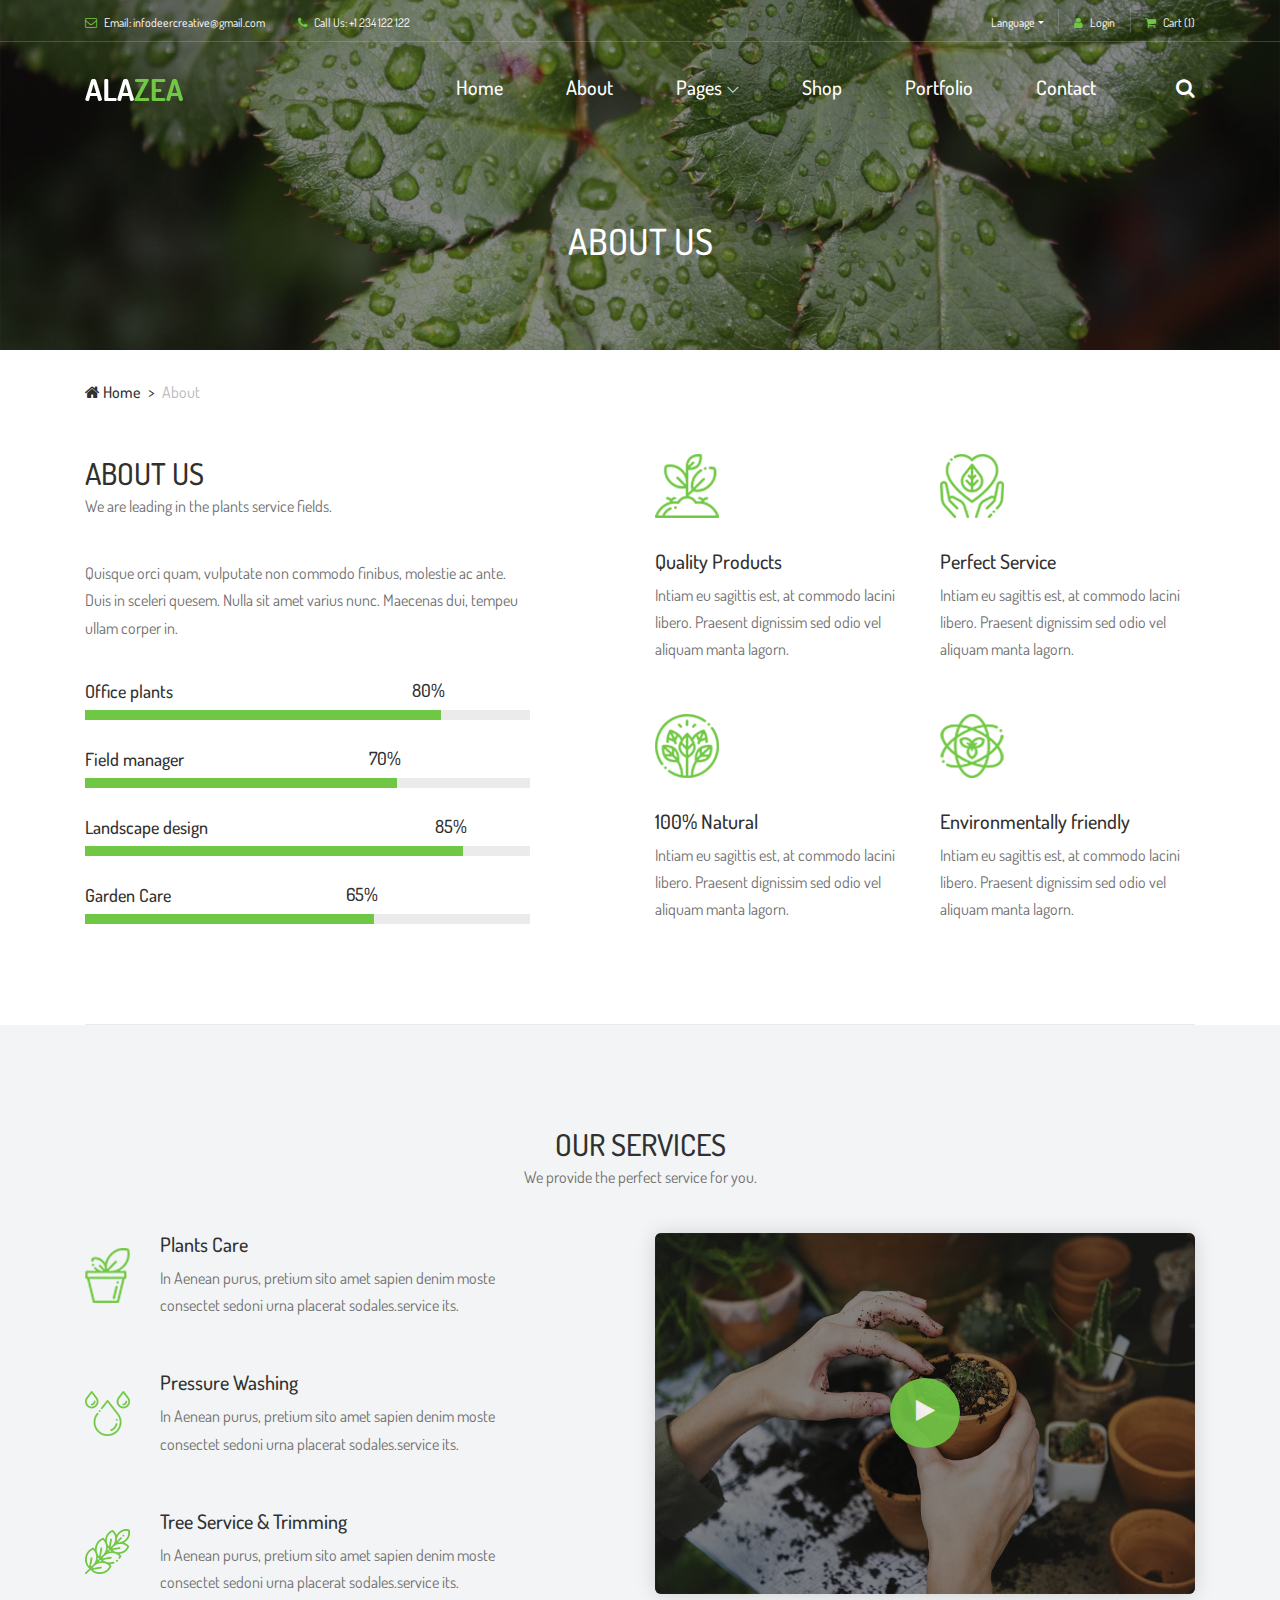
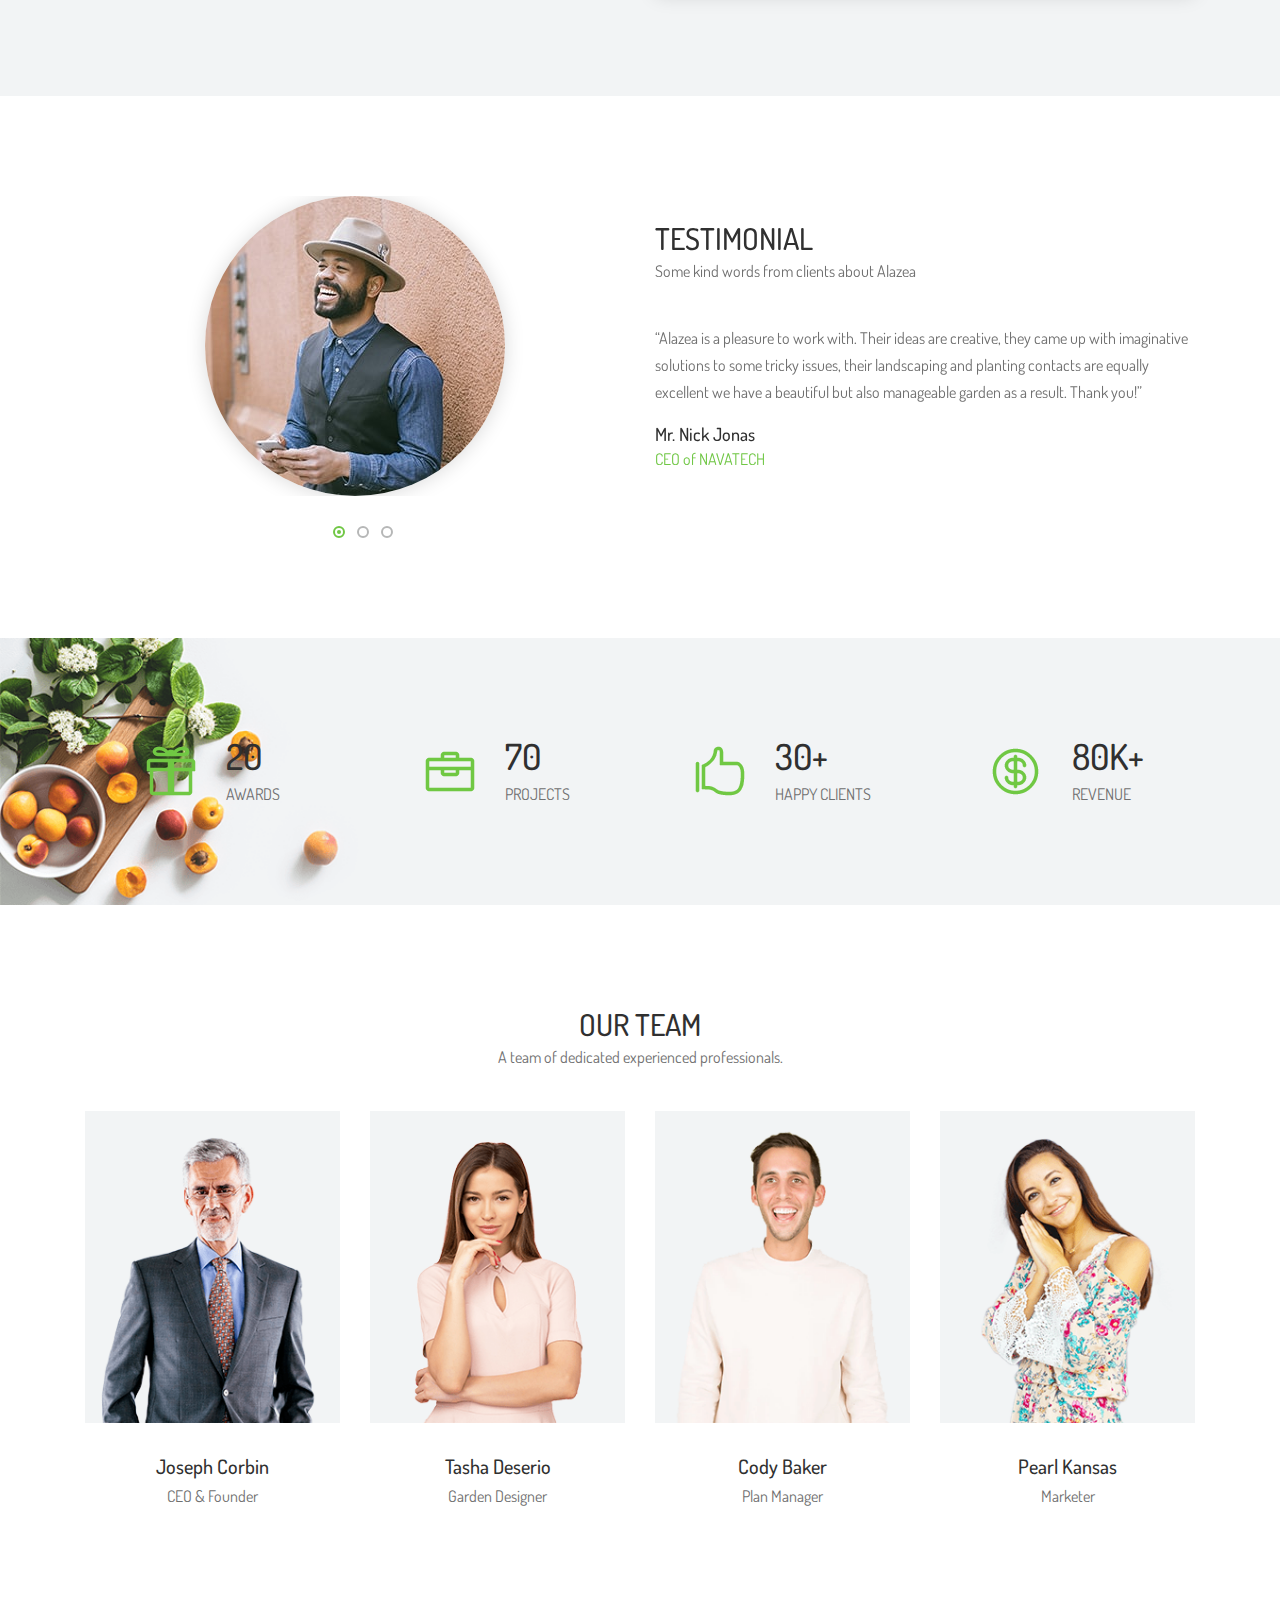
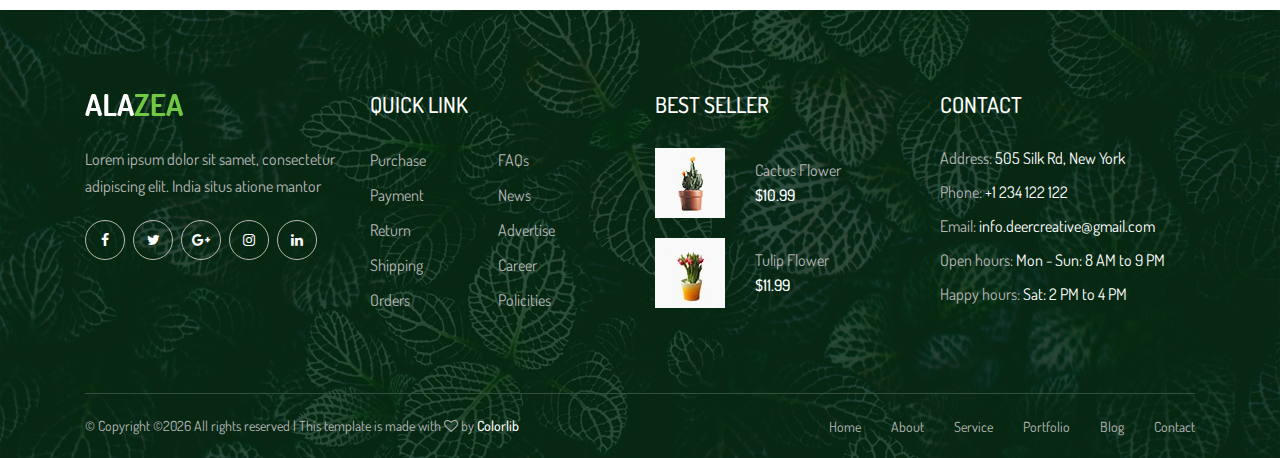
==== about.html @ 3f6cfa8e "first commit" ====
<!DOCTYPE html>
<html lang="en">

<head>
    <meta charset="UTF-8">
    <meta name="description" content="">
    <meta http-equiv="X-UA-Compatible" content="IE=edge">
    <meta name="viewport" content="width=device-width, initial-scale=1, shrink-to-fit=no">
    <!-- The above 4 meta tags *must* come first in the head; any other head content must come *after* these tags -->

    <!-- Title -->
    <title>Alazea - Gardening &amp; Landscaping HTML Template</title>

    <!-- Favicon -->
    <link rel="icon" href="img/core-img/favicon.ico">

    <!-- Core Stylesheet -->
    <link rel="stylesheet" href="style.css">

</head>

<body>
    <!-- Preloader -->
    <div class="preloader d-flex align-items-center justify-content-center">
        <div class="preloader-circle"></div>
        <div class="preloader-img">
            <img src="img/core-img/leaf.png" alt="">
        </div>
    </div>

    <!-- ##### Header Area Start ##### -->
    <header class="header-area">

        <!-- ***** Top Header Area ***** -->
        <div class="top-header-area">
            <div class="container">
                <div class="row">
                    <div class="col-12">
                        <div class="top-header-content d-flex align-items-center justify-content-between">
                            <!-- Top Header Content -->
                            <div class="top-header-meta">
                                <a href="#" data-toggle="tooltip" data-placement="bottom" title="infodeercreative@gmail.com"><i class="fa fa-envelope-o" aria-hidden="true"></i> <span>Email: infodeercreative@gmail.com</span></a>
                                <a href="#" data-toggle="tooltip" data-placement="bottom" title="+1 234 122 122"><i class="fa fa-phone" aria-hidden="true"></i> <span>Call Us: +1 234 122 122</span></a>
                            </div>

                            <!-- Top Header Content -->
                            <div class="top-header-meta d-flex">
                                <!-- Language Dropdown -->
                                <div class="language-dropdown">
                                    <div class="dropdown">
                                        <button class="btn btn-secondary dropdown-toggle mr-30" type="button" id="dropdownMenuButton" data-toggle="dropdown" aria-haspopup="true" aria-expanded="false">Language</button>
                                        <div class="dropdown-menu" aria-labelledby="dropdownMenuButton">
                                            <a class="dropdown-item" href="#">USA</a>
                                            <a class="dropdown-item" href="#">UK</a>
                                            <a class="dropdown-item" href="#">Bangla</a>
                                            <a class="dropdown-item" href="#">Hindi</a>
                                            <a class="dropdown-item" href="#">Spanish</a>
                                            <a class="dropdown-item" href="#">Latin</a>
                                        </div>
                                    </div>
                                </div>
                                <!-- Login -->
                                <div class="login">
                                    <a href="#"><i class="fa fa-user" aria-hidden="true"></i> <span>Login</span></a>
                                </div>
                                <!-- Cart -->
                                <div class="cart">
                                    <a href="#"><i class="fa fa-shopping-cart" aria-hidden="true"></i> <span>Cart <span class="cart-quantity">(1)</span></span></a>
                                </div>
                            </div>
                        </div>
                    </div>
                </div>
            </div>
        </div>

        <!-- ***** Navbar Area ***** -->
        <div class="alazea-main-menu">
            <div class="classy-nav-container breakpoint-off">
                <div class="container">
                    <!-- Menu -->
                    <nav class="classy-navbar justify-content-between" id="alazeaNav">

                        <!-- Nav Brand -->
                        <a href="index.html" class="nav-brand"><img src="img/core-img/logo.png" alt=""></a>

                        <!-- Navbar Toggler -->
                        <div class="classy-navbar-toggler">
                            <span class="navbarToggler"><span></span><span></span><span></span></span>
                        </div>

                        <!-- Menu -->
                        <div class="classy-menu">

                            <!-- Close Button -->
                            <div class="classycloseIcon">
                                <div class="cross-wrap"><span class="top"></span><span class="bottom"></span></div>
                            </div>

                            <!-- Navbar Start -->
                            <div class="classynav">
                                <ul>
                                    <li><a href="index.html">Home</a></li>
                                    <li><a href="about.html">About</a></li>
                                    <li><a href="#">Pages</a>
                                        <ul class="dropdown">
                                            <li><a href="index.html">Home</a></li>
                                            <li><a href="about.html">About</a></li>
                                            <li><a href="shop.html">Shop</a>
                                                <ul class="dropdown">
                                                    <li><a href="shop.html">Shop</a></li>
                                                    <li><a href="shop-details.html">Shop Details</a></li>
                                                    <li><a href="cart.html">Shopping Cart</a></li>
                                                    <li><a href="checkout.html">Checkout</a></li>
                                                </ul>
                                            </li>
                                            <li><a href="portfolio.html">Portfolio</a>
                                                <ul class="dropdown">
                                                    <li><a href="portfolio.html">Portfolio</a></li>
                                                    <li><a href="single-portfolio.html">Portfolio Details</a></li>
                                                </ul>
                                            </li>
                                            <li><a href="blog.html">Blog</a>
                                                <ul class="dropdown">
                                                    <li><a href="blog.html">Blog</a></li>
                                                    <li><a href="single-post.html">Blog Details</a></li>
                                                </ul>
                                            </li>
                                            <li><a href="contact.html">Contact</a></li>
                                        </ul>
                                    </li>
                                    <li><a href="shop.html">Shop</a></li>
                                    <li><a href="portfolio.html">Portfolio</a></li>
                                    <li><a href="contact.html">Contact</a></li>
                                </ul>

                                <!-- Search Icon -->
                                <div id="searchIcon">
                                    <i class="fa fa-search" aria-hidden="true"></i>
                                </div>

                            </div>
                            <!-- Navbar End -->
                        </div>
                    </nav>

                    <!-- Search Form -->
                    <div class="search-form">
                        <form action="#" method="get">
                            <input type="search" name="search" id="search" placeholder="Type keywords &amp; press enter...">
                            <button type="submit" class="d-none"></button>
                        </form>
                        <!-- Close Icon -->
                        <div class="closeIcon"><i class="fa fa-times" aria-hidden="true"></i></div>
                    </div>
                </div>
            </div>
        </div>
    </header>
    <!-- ##### Header Area End ##### -->

    <!-- ##### Breadcrumb Area Start ##### -->
    <div class="breadcrumb-area">
        <!-- Top Breadcrumb Area -->
        <div class="top-breadcrumb-area bg-img bg-overlay d-flex align-items-center justify-content-center" style="background-image: url(img/bg-img/24.jpg);">
            <h2>ABOUT US</h2>
        </div>

        <div class="container">
            <div class="row">
                <div class="col-12">
                    <nav aria-label="breadcrumb">
                        <ol class="breadcrumb">
                            <li class="breadcrumb-item"><a href="#"><i class="fa fa-home"></i> Home</a></li>
                            <li class="breadcrumb-item active" aria-current="page">About</li>
                        </ol>
                    </nav>
                </div>
            </div>
        </div>
    </div>
    <!-- ##### Breadcrumb Area End ##### -->

    <!-- ##### About Area Start ##### -->
    <section class="about-us-area">
        <div class="container">
            <div class="row justify-content-between">
                <div class="col-12 col-lg-5">
                    <!-- Section Heading -->
                    <div class="section-heading">
                        <h2>ABOUT US</h2>
                        <p>We are leading in the plants service fields.</p>
                    </div>
                    <p>Quisque orci quam, vulputate non commodo finibus, molestie ac ante. Duis in sceleri quesem. Nulla sit amet varius nunc. Maecenas dui, tempeu ullam corper in.</p>

                    <!-- Progress Bar Content Area -->
                    <div class="alazea-progress-bar mb-50">
                        <!-- Single Progress Bar -->
                        <div class="single_progress_bar">
                            <p>Office plants</p>
                            <div id="bar1" class="barfiller">
                                <div class="tipWrap">
                                    <span class="tip"></span>
                                </div>
                                <span class="fill" data-percentage="80"></span>
                            </div>
                        </div>

                        <!-- Single Progress Bar -->
                        <div class="single_progress_bar">
                            <p>Field manager</p>
                            <div id="bar2" class="barfiller">
                                <div class="tipWrap">
                                    <span class="tip"></span>
                                </div>
                                <span class="fill" data-percentage="70"></span>
                            </div>
                        </div>

                        <!-- Single Progress Bar -->
                        <div class="single_progress_bar">
                            <p>Landscape design</p>
                            <div id="bar3" class="barfiller">
                                <div class="tipWrap">
                                    <span class="tip"></span>
                                </div>
                                <span class="fill" data-percentage="85"></span>
                            </div>
                        </div>

                        <!-- Single Progress Bar -->
                        <div class="single_progress_bar">
                            <p>Garden Care</p>
                            <div id="bar4" class="barfiller">
                                <div class="tipWrap">
                                    <span class="tip"></span>
                                </div>
                                <span class="fill" data-percentage="65"></span>
                            </div>
                        </div>
                    </div>
                </div>

                <div class="col-12 col-lg-6">
                    <div class="alazea-benefits-area">
                        <div class="row">
                            <!-- Single Benefits Area -->
                            <div class="col-12 col-sm-6">
                                <div class="single-benefits-area">
                                    <img src="img/core-img/b1.png" alt="">
                                    <h5>Quality Products</h5>
                                    <p>Intiam eu sagittis est, at commodo lacini libero. Praesent dignissim sed odio vel aliquam manta lagorn.</p>
                                </div>
                            </div>

                            <!-- Single Benefits Area -->
                            <div class="col-12 col-sm-6">
                                <div class="single-benefits-area">
                                    <img src="img/core-img/b2.png" alt="">
                                    <h5>Perfect Service</h5>
                                    <p>Intiam eu sagittis est, at commodo lacini libero. Praesent dignissim sed odio vel aliquam manta lagorn.</p>
                                </div>
                            </div>

                            <!-- Single Benefits Area -->
                            <div class="col-12 col-sm-6">
                                <div class="single-benefits-area">
                                    <img src="img/core-img/b3.png" alt="">
                                    <h5>100% Natural</h5>
                                    <p>Intiam eu sagittis est, at commodo lacini libero. Praesent dignissim sed odio vel aliquam manta lagorn.</p>
                                </div>
                            </div>

                            <!-- Single Benefits Area -->
                            <div class="col-12 col-sm-6">
                                <div class="single-benefits-area">
                                    <img src="img/core-img/b4.png" alt="">
                                    <h5>Environmentally friendly</h5>
                                    <p>Intiam eu sagittis est, at commodo lacini libero. Praesent dignissim sed odio vel aliquam manta lagorn.</p>
                                </div>
                            </div>
                        </div>
                    </div>
                </div>
            </div>
        </div>

        <div class="container">
            <div class="row">
                <div class="col-12">
                    <div class="border-line"></div>
                </div>
            </div>
        </div>
    </section>
    <!-- ##### About Area End ##### -->

    <!-- ##### Service Area Start ##### -->
    <section class="our-services-area bg-gray section-padding-100-0">
        <div class="container">
            <div class="row">
                <div class="col-12">
                    <!-- Section Heading -->
                    <div class="section-heading text-center">
                        <h2>OUR SERVICES</h2>
                        <p>We provide the perfect service for you.</p>
                    </div>
                </div>
            </div>

            <div class="row align-items-center justify-content-between">
                <div class="col-12 col-lg-5">
                    <div class="alazea-service-area mb-100">

                        <!-- Single Service Area -->
                        <div class="single-service-area d-flex align-items-center">
                            <!-- Icon -->
                            <div class="service-icon mr-30">
                                <img src="img/core-img/s1.png" alt="">
                            </div>
                            <!-- Content -->
                            <div class="service-content">
                                <h5>Plants Care</h5>
                                <p>In Aenean purus, pretium sito amet sapien denim moste consectet sedoni urna placerat sodales.service its.</p>
                            </div>
                        </div>

                        <!-- Single Service Area -->
                        <div class="single-service-area d-flex align-items-center">
                            <!-- Icon -->
                            <div class="service-icon mr-30">
                                <img src="img/core-img/s2.png" alt="">
                            </div>
                            <!-- Content -->
                            <div class="service-content">
                                <h5>Pressure Washing</h5>
                                <p>In Aenean purus, pretium sito amet sapien denim moste consectet sedoni urna placerat sodales.service its.</p>
                            </div>
                        </div>

                        <!-- Single Service Area -->
                        <div class="single-service-area d-flex align-items-center">
                            <!-- Icon -->
                            <div class="service-icon mr-30">
                                <img src="img/core-img/s3.png" alt="">
                            </div>
                            <!-- Content -->
                            <div class="service-content">
                                <h5>Tree Service &amp; Trimming</h5>
                                <p>In Aenean purus, pretium sito amet sapien denim moste consectet sedoni urna placerat sodales.service its.</p>
                            </div>
                        </div>

                    </div>
                </div>

                <div class="col-12 col-lg-6">
                    <div class="alazea-video-area bg-overlay mb-100">
                        <img src="img/bg-img/23.jpg" alt="">
                        <a href="http://www.youtube.com/watch?v=7HKoqNJtMTQ" class="video-icon">
                            <i class="fa fa-play" aria-hidden="true"></i>
                        </a>
                    </div>
                </div>
            </div>
        </div>
    </section>
    <!-- ##### Service Area End ##### -->

    <!-- ##### Testimonial Area Start ##### -->
    <section class="testimonial-area section-padding-100">
        <div class="container">
            <div class="row">
                <div class="col-12">
                    <div class="testimonials-slides owl-carousel">

                        <!-- Single Testimonial Slide -->
                        <div class="single-testimonial-slide">
                            <div class="row align-items-center">
                                <div class="col-12 col-md-6">
                                    <div class="testimonial-thumb">
                                        <img src="img/bg-img/13.jpg" alt="">
                                    </div>
                                </div>
                                <div class="col-12 col-md-6">
                                    <div class="testimonial-content">
                                        <!-- Section Heading -->
                                        <div class="section-heading">
                                            <h2>TESTIMONIAL</h2>
                                            <p>Some kind words from clients about Alazea</p>
                                        </div>
                                        <p>“Alazea is a pleasure to work with. Their ideas are creative, they came up with imaginative solutions to some tricky issues, their landscaping and planting contacts are equally excellent we have a beautiful but also manageable garden as a result. Thank you!”</p>
                                        <div class="testimonial-author-info">
                                            <h6>Mr. Nick Jonas</h6>
                                            <p>CEO of NAVATECH</p>
                                        </div>
                                    </div>
                                </div>
                            </div>
                        </div>

                        <!-- Single Testimonial Slide -->
                        <div class="single-testimonial-slide">
                            <div class="row align-items-center">
                                <div class="col-12 col-md-6">
                                    <div class="testimonial-thumb">
                                        <img src="img/bg-img/14.jpg" alt="">
                                    </div>
                                </div>
                                <div class="col-12 col-md-6">
                                    <div class="testimonial-content">
                                        <!-- Section Heading -->
                                        <div class="section-heading">
                                            <h2>TESTIMONIAL</h2>
                                            <p>Some kind words from clients about Alazea</p>
                                        </div>
                                        <p>“Alazea is a pleasure to work with. Their ideas are creative, they came up with imaginative solutions to some tricky issues, their landscaping and planting contacts are equally excellent we have a beautiful but also manageable garden as a result. Thank you!”</p>
                                        <div class="testimonial-author-info">
                                            <h6>Mr. Nazrul Islam</h6>
                                            <p>CEO of NAVATECH</p>
                                        </div>
                                    </div>
                                </div>
                            </div>
                        </div>

                        <!-- Single Testimonial Slide -->
                        <div class="single-testimonial-slide">
                            <div class="row align-items-center">
                                <div class="col-12 col-md-6">
                                    <div class="testimonial-thumb">
                                        <img src="img/bg-img/15.jpg" alt="">
                                    </div>
                                </div>
                                <div class="col-12 col-md-6">
                                    <div class="testimonial-content">
                                        <!-- Section Heading -->
                                        <div class="section-heading">
                                            <h2>TESTIMONIAL</h2>
                                            <p>Some kind words from clients about Alazea</p>
                                        </div>
                                        <p>“Alazea is a pleasure to work with. Their ideas are creative, they came up with imaginative solutions to some tricky issues, their landscaping and planting contacts are equally excellent we have a beautiful but also manageable garden as a result. Thank you!”</p>
                                        <div class="testimonial-author-info">
                                            <h6>Mr. Jonas Nick</h6>
                                            <p>CEO of NAVATECH</p>
                                        </div>
                                    </div>
                                </div>
                            </div>
                        </div>

                    </div>
                </div>
            </div>
        </div>
    </section>
    <!-- ##### Testimonial Area End ##### -->

    <!-- ##### Cool Facts Area Start ##### -->
    <section class="cool-facts-area bg-img section-padding-100-0" style="background-image: url(img/bg-img/cool-facts.png);">
        <div class="container">
            <div class="row">

                <!-- Single Cool Facts Area -->
                <div class="col-12 col-sm-6 col-md-3">
                    <div class="single-cool-fact d-flex align-items-center justify-content-center mb-100">
                        <div class="cf-icon">
                            <img src="img/core-img/cf1.png" alt="">
                        </div>
                        <div class="cf-content">
                            <h2><span class="counter">20</span></h2>
                            <h6>AWARDS</h6>
                        </div>
                    </div>
                </div>

                <!-- Single Cool Facts Area -->
                <div class="col-12 col-sm-6 col-md-3">
                    <div class="single-cool-fact d-flex align-items-center justify-content-center mb-100">
                        <div class="cf-icon">
                            <img src="img/core-img/cf2.png" alt="">
                        </div>
                        <div class="cf-content">
                            <h2><span class="counter">70</span></h2>
                            <h6>PROJECTS</h6>
                        </div>
                    </div>
                </div>

                <!-- Single Cool Facts Area -->
                <div class="col-12 col-sm-6 col-md-3">
                    <div class="single-cool-fact d-flex align-items-center justify-content-center mb-100">
                        <div class="cf-icon">
                            <img src="img/core-img/cf3.png" alt="">
                        </div>
                        <div class="cf-content">
                            <h2><span class="counter">30</span>+</h2>
                            <h6>HAPPY CLIENTS</h6>
                        </div>
                    </div>
                </div>

                <!-- Single Cool Facts Area -->
                <div class="col-12 col-sm-6 col-md-3">
                    <div class="single-cool-fact d-flex align-items-center justify-content-center mb-100">
                        <div class="cf-icon">
                            <img src="img/core-img/cf4.png" alt="">
                        </div>
                        <div class="cf-content">
                            <h2><span class="counter">80</span>K+</h2>
                            <h6>REVENUE</h6>
                        </div>
                    </div>
                </div>

            </div>
        </div>

        <!-- Side Image -->
        <div class="side-img wow fadeInUp" data-wow-delay="500ms">
            <img src="img/core-img/pot.png" alt="">
        </div>
    </section>
    <!-- ##### Cool Facts Area End ##### -->

    <!-- ##### Team Area Start ##### -->
    <section class="team-area section-padding-100-0">
        <div class="container">
            <div class="row">
                <div class="col-12">
                    <!-- Section Heading -->
                    <div class="section-heading text-center">
                        <h2>OUR TEAM</h2>
                        <p>A team of dedicated experienced professionals.</p>
                    </div>
                </div>
            </div>

            <div class="row">

                <!-- Single Team Member Area -->
                <div class="col-12 col-sm-6 col-lg-3">
                    <div class="single-team-member text-center mb-100">
                        <!-- Team Member Thumb -->
                        <div class="team-member-thumb">
                            <img src="img/bg-img/team1.png" alt="">
                            <!-- Social Info -->
                            <div class="team-member-social-info">
                                <a href="#"><i class="fa fa-facebook" aria-hidden="true"></i></a>
                                <a href="#"><i class="fa fa-twitter" aria-hidden="true"></i></a>
                                <a href="#"><i class="fa fa-google-plus" aria-hidden="true"></i></a>
                                <a href="#"><i class="fa fa-linkedin" aria-hidden="true"></i></a>
                            </div>
                        </div>
                        <!-- Team Member Info -->
                        <div class="team-member-info mt-30">
                            <h5>Joseph Corbin</h5>
                            <p>CEO &amp; Founder</p>
                        </div>
                    </div>
                </div>

                <!-- Single Team Member Area -->
                <div class="col-12 col-sm-6 col-lg-3">
                    <div class="single-team-member text-center mb-100">
                        <!-- Team Member Thumb -->
                        <div class="team-member-thumb">
                            <img src="img/bg-img/team2.png" alt="">
                            <!-- Social Info -->
                            <div class="team-member-social-info">
                                <a href="#"><i class="fa fa-facebook" aria-hidden="true"></i></a>
                                <a href="#"><i class="fa fa-twitter" aria-hidden="true"></i></a>
                                <a href="#"><i class="fa fa-google-plus" aria-hidden="true"></i></a>
                                <a href="#"><i class="fa fa-linkedin" aria-hidden="true"></i></a>
                            </div>
                        </div>
                        <!-- Team Member Info -->
                        <div class="team-member-info mt-30">
                            <h5>Tasha Deserio</h5>
                            <p>Garden Designer</p>
                        </div>
                    </div>
                </div>

                <!-- Single Team Member Area -->
                <div class="col-12 col-sm-6 col-lg-3">
                    <div class="single-team-member text-center mb-100">
                        <!-- Team Member Thumb -->
                        <div class="team-member-thumb">
                            <img src="img/bg-img/team3.png" alt="">
                            <!-- Social Info -->
                            <div class="team-member-social-info">
                                <a href="#"><i class="fa fa-facebook" aria-hidden="true"></i></a>
                                <a href="#"><i class="fa fa-twitter" aria-hidden="true"></i></a>
                                <a href="#"><i class="fa fa-google-plus" aria-hidden="true"></i></a>
                                <a href="#"><i class="fa fa-linkedin" aria-hidden="true"></i></a>
                            </div>
                        </div>
                        <!-- Team Member Info -->
                        <div class="team-member-info mt-30">
                            <h5>Cody Baker</h5>
                            <p>Plan Manager</p>
                        </div>
                    </div>
                </div>

                <!-- Single Team Member Area -->
                <div class="col-12 col-sm-6 col-lg-3">
                    <div class="single-team-member text-center mb-100">
                        <!-- Team Member Thumb -->
                        <div class="team-member-thumb">
                            <img src="img/bg-img/team4.png" alt="">
                            <!-- Social Info -->
                            <div class="team-member-social-info">
                                <a href="#"><i class="fa fa-facebook" aria-hidden="true"></i></a>
                                <a href="#"><i class="fa fa-twitter" aria-hidden="true"></i></a>
                                <a href="#"><i class="fa fa-google-plus" aria-hidden="true"></i></a>
                                <a href="#"><i class="fa fa-linkedin" aria-hidden="true"></i></a>
                            </div>
                        </div>
                        <!-- Team Member Info -->
                        <div class="team-member-info mt-30">
                            <h5>Pearl Kansas</h5>
                            <p>Marketer</p>
                        </div>
                    </div>
                </div>

            </div>
        </div>
    </section>
    <!-- ##### Team Area End ##### -->

    <!-- ##### Footer Area Start ##### -->
    <footer class="footer-area bg-img" style="background-image: url(img/bg-img/3.jpg);">
        <!-- Main Footer Area -->
        <div class="main-footer-area">
            <div class="container">
                <div class="row">

                    <!-- Single Footer Widget -->
                    <div class="col-12 col-sm-6 col-lg-3">
                        <div class="single-footer-widget">
                            <div class="footer-logo mb-30">
                                <a href="#"><img src="img/core-img/logo.png" alt=""></a>
                            </div>
                            <p>Lorem ipsum dolor sit samet, consectetur adipiscing elit. India situs atione mantor</p>
                            <div class="social-info">
                                <a href="#"><i class="fa fa-facebook" aria-hidden="true"></i></a>
                                <a href="#"><i class="fa fa-twitter" aria-hidden="true"></i></a>
                                <a href="#"><i class="fa fa-google-plus" aria-hidden="true"></i></a>
                                <a href="#"><i class="fa fa-instagram" aria-hidden="true"></i></a>
                                <a href="#"><i class="fa fa-linkedin" aria-hidden="true"></i></a>
                            </div>
                        </div>
                    </div>

                    <!-- Single Footer Widget -->
                    <div class="col-12 col-sm-6 col-lg-3">
                        <div class="single-footer-widget">
                            <div class="widget-title">
                                <h5>QUICK LINK</h5>
                            </div>
                            <nav class="widget-nav">
                                <ul>
                                    <li><a href="#">Purchase</a></li>
                                    <li><a href="#">FAQs</a></li>
                                    <li><a href="#">Payment</a></li>
                                    <li><a href="#">News</a></li>
                                    <li><a href="#">Return</a></li>
                                    <li><a href="#">Advertise</a></li>
                                    <li><a href="#">Shipping</a></li>
                                    <li><a href="#">Career</a></li>
                                    <li><a href="#">Orders</a></li>
                                    <li><a href="#">Policities</a></li>
                                </ul>
                            </nav>
                        </div>
                    </div>

                    <!-- Single Footer Widget -->
                    <div class="col-12 col-sm-6 col-lg-3">
                        <div class="single-footer-widget">
                            <div class="widget-title">
                                <h5>BEST SELLER</h5>
                            </div>

                            <!-- Single Best Seller Products -->
                            <div class="single-best-seller-product d-flex align-items-center">
                                <div class="product-thumbnail">
                                    <a href="shop-details.html"><img src="img/bg-img/4.jpg" alt=""></a>
                                </div>
                                <div class="product-info">
                                    <a href="shop-details.html">Cactus Flower</a>
                                    <p>$10.99</p>
                                </div>
                            </div>

                            <!-- Single Best Seller Products -->
                            <div class="single-best-seller-product d-flex align-items-center">
                                <div class="product-thumbnail">
                                    <a href="shop-details.html"><img src="img/bg-img/5.jpg" alt=""></a>
                                </div>
                                <div class="product-info">
                                    <a href="shop-details.html">Tulip Flower</a>
                                    <p>$11.99</p>
                                </div>
                            </div>
                        </div>
                    </div>

                    <!-- Single Footer Widget -->
                    <div class="col-12 col-sm-6 col-lg-3">
                        <div class="single-footer-widget">
                            <div class="widget-title">
                                <h5>CONTACT</h5>
                            </div>

                            <div class="contact-information">
                                <p><span>Address:</span> 505 Silk Rd, New York</p>
                                <p><span>Phone:</span> +1 234 122 122</p>
                                <p><span>Email:</span> info.deercreative@gmail.com</p>
                                <p><span>Open hours:</span> Mon - Sun: 8 AM to 9 PM</p>
                                <p><span>Happy hours:</span> Sat: 2 PM to 4 PM</p>
                            </div>
                        </div>
                    </div>
                </div>
            </div>
        </div>

        <!-- Footer Bottom Area -->
        <div class="footer-bottom-area">
            <div class="container">
                <div class="row">
                    <div class="col-12">
                        <div class="border-line"></div>
                    </div>
                    <!-- Copywrite Text -->
                    <div class="col-12 col-md-6">
                        <div class="copywrite-text">
                            <p>&copy; <!-- Link back to Colorlib can't be removed. Template is licensed under CC BY 3.0. -->
Copyright &copy;<script>document.write(new Date().getFullYear());</script> All rights reserved | This template is made with <i class="fa fa-heart-o" aria-hidden="true"></i> by <a href="https://colorlib.com" target="_blank">Colorlib</a>
<!-- Link back to Colorlib can't be removed. Template is licensed under CC BY 3.0. -->
</p>
                        </div>
                    </div>
                    <!-- Footer Nav -->
                    <div class="col-12 col-md-6">
                        <div class="footer-nav">
                            <nav>
                                <ul>
                                    <li><a href="#">Home</a></li>
                                    <li><a href="#">About</a></li>
                                    <li><a href="#">Service</a></li>
                                    <li><a href="#">Portfolio</a></li>
                                    <li><a href="#">Blog</a></li>
                                    <li><a href="#">Contact</a></li>
                                </ul>
                            </nav>
                        </div>
                    </div>
                </div>
            </div>
        </div>
    </footer>
    <!-- ##### Footer Area End ##### -->

    <!-- ##### All Javascript Files ##### -->
    <!-- jQuery-2.2.4 js -->
    <script src="js/jquery/jquery-2.2.4.min.js"></script>
    <!-- Popper js -->
    <script src="js/bootstrap/popper.min.js"></script>
    <!-- Bootstrap js -->
    <script src="js/bootstrap/bootstrap.min.js"></script>
    <!-- All Plugins js -->
    <script src="js/plugins/plugins.js"></script>
    <!-- Active js -->
    <script src="js/active.js"></script>
</body>

</html>
---- style.css ----
/* [Master Stylesheet] */
/*
Template Name: Alazea - Gardening &amp; Landscaping HTML Template
Template Author: Colorlib
Template Author URI: http://colorlib.com
Text Domain: Alazea, Gardening & Landscaping
Version: - v1.0
*/
/* :: 1.0 Import Fonts */
@import url("https://fonts.googleapis.com/css?family=Dosis:200,300,400,500,600,700,800");
/* :: 2.0 Import All CSS */
@import url(css/bootstrap.min.css);
@import url(css/classy-nav.css);
@import url(css/owl.carousel.min.css);
@import url(css/animate.css);
@import url(css/magnific-popup.css);
@import url(css/font-awesome.min.css);
@import url(css/elegant-icon.css);
/* :: 3.0 Base CSS */
* {
  margin: 0;
  padding: 0; }

body {
  font-family: "Dosis", sans-serif;
  font-size: 16px;
  color: #707070; }

h1,
h2,
h3,
h4,
h5,
h6 {
  color: #303030;
  line-height: 1.3;
  font-weight: 500; }

p {
  color: #707070;
  font-size: 16px;
  line-height: 1.7;
  font-weight: 400; }

a,
a:hover,
a:focus {
  -webkit-transition-duration: 500ms;
  transition-duration: 500ms;
  text-decoration: none;
  outline: 0 solid transparent;
  color: #303030;
  font-weight: 500;
  font-size: 14px; }

ul,
ol {
  margin: 0; }
  ul li,
  ol li {
    list-style: none; }

img {
  height: auto;
  max-width: 100%; }

/* :: 3.1.0 Spacing */
.mt-15 {
  margin-top: 15px !important; }

.mt-30 {
  margin-top: 30px !important; }

.mt-50 {
  margin-top: 50px !important; }

.mt-70 {
  margin-top: 70px !important; }

.mt-100 {
  margin-top: 100px !important; }

.mb-15 {
  margin-bottom: 15px !important; }

.mb-30 {
  margin-bottom: 30px !important; }

.mb-50 {
  margin-bottom: 50px !important; }

.mb-70 {
  margin-bottom: 70px !important; }

.mb-100 {
  margin-bottom: 100px !important; }

.ml-15 {
  margin-left: 15px !important; }

.ml-30 {
  margin-left: 30px !important; }

.ml-50 {
  margin-left: 50px !important; }

.mr-15 {
  margin-right: 15px !important; }

.mr-30 {
  margin-right: 30px !important; }

.mr-50 {
  margin-right: 50px !important; }

/* :: 3.2.0 Height */
.height-400 {
  height: 400px; }

.height-500 {
  height: 500px; }

.height-600 {
  height: 600px; }

.height-700 {
  height: 700px; }

.height-800 {
  height: 800px; }

/* :: 3.3.0 Section Padding */
.section-padding-100 {
  padding-top: 100px;
  padding-bottom: 100px; }

.section-padding-100-0 {
  padding-top: 100px;
  padding-bottom: 0; }

.section-padding-0-100 {
  padding-top: 0;
  padding-bottom: 100px; }

.section-padding-100-70 {
  padding-top: 100px;
  padding-bottom: 70px; }

/* :: 3.4.0 Section Heading */
.section-heading {
  position: relative;
  z-index: 1;
  margin-bottom: 40px; }
  .section-heading h2 {
    font-size: 30px;
    text-transform: uppercase;
    margin-bottom: 0; }
    @media only screen and (max-width: 767px) {
      .section-heading h2 {
        font-size: 24px; } }
  .section-heading p {
    font-size: 16px;
    color: #707070;
    margin-bottom: 0; }

/* :: 3.5.0 Preloader */
.preloader {
  background-color: #f2f4f5;
  width: 100%;
  height: 100%;
  position: fixed;
  top: 0;
  left: 0;
  right: 0;
  bottom: 0;
  z-index: 999999;
  overflow: hidden; }
  .preloader .preloader-circle {
    width: 80px;
    height: 80px;
    position: relative;
    border-style: solid;
    border-width: 2px;
    border-top-color: #70c745;
    border-bottom-color: transparent;
    border-left-color: transparent;
    border-right-color: transparent;
    z-index: 10;
    border-radius: 50%;
    box-shadow: 0 1px 5px 0 rgba(0, 0, 0, 0.15);
    background-color: #ffffff;
    -webkit-animation: zoom 2000ms infinite ease;
    animation: zoom 2000ms infinite ease; }
  .preloader .preloader-img {
    position: absolute;
    top: 50%;
    left: 50%;
    -webkit-transform: translate(-50%, -50%);
    transform: translate(-50%, -50%);
    z-index: 200; }
    .preloader .preloader-img img {
      max-width: 45px; }

@-webkit-keyframes zoom {
  0% {
    -webkit-transform: rotate(0deg);
    transform: rotate(0deg); }
  100% {
    -webkit-transform: rotate(360deg);
    transform: rotate(360deg); } }
@keyframes zoom {
  0% {
    -webkit-transform: rotate(0deg);
    transform: rotate(0deg); }
  100% {
    -webkit-transform: rotate(360deg);
    transform: rotate(360deg); } }
/* :: 3.6.0 Miscellaneous */
.bg-img {
  background-position: center center;
  background-size: cover;
  background-repeat: no-repeat; }

.bg-white {
  background-color: #ffffff !important; }

.bg-dark {
  background-color: #000000 !important; }

.bg-transparent {
  background-color: transparent !important; }

.font-bold {
  font-weight: 700; }

.font-light {
  font-weight: 300; }

.bg-overlay {
  position: relative;
  z-index: 2;
  background-position: center center;
  background-size: cover; }
  .bg-overlay::after {
    background-color: rgba(17, 17, 17, 0.5);
    position: absolute;
    z-index: -1;
    top: 0;
    left: 0;
    width: 100%;
    height: 100%;
    content: ""; }

.bg-fixed {
  background-attachment: fixed !important; }

.bg-gray {
  background-color: #f2f4f5; }

/* :: 3.7.0 ScrollUp */
#scrollUp {
  background-color: #70c745;
  border-radius: 0;
  bottom: 0;
  box-shadow: 0 2px 6px 0 rgba(0, 0, 0, 0.3);
  color: #ffffff;
  font-size: 24px;
  height: 40px;
  line-height: 40px;
  right: 50px;
  text-align: center;
  width: 40px;
  -webkit-transition-duration: 500ms;
  transition-duration: 500ms; }
  #scrollUp:hover {
    background-color: #303030; }

/* :: 3.8.0 alazea Button */
.alazea-btn {
  -webkit-transition-duration: 400ms;
  transition-duration: 400ms;
  position: relative;
  z-index: 1;
  display: inline-block;
  min-width: 150px;
  height: 46px;
  color: #ffffff;
  background-color: #70c745;
  border: 2px solid #70c745;
  border-radius: 2px;
  padding: 0 20px;
  font-size: 16px;
  line-height: 42px;
  text-transform: uppercase;
  font-weight: 600; }
  .alazea-btn.active, .alazea-btn:hover, .alazea-btn:focus {
    font-size: 16px;
    color: #70c745;
    font-weight: 600;
    background-color: transparent;
    box-shadow: none; }

/* :: 4.0 Header Area CSS */
.header-area {
  position: absolute;
  width: 100%;
  z-index: 999;
  top: 0;
  left: 0;
  background-color: transparent; }
  .header-area .top-header-area {
    position: relative;
    z-index: 100;
    background-color: transparent;
    width: 100%;
    height: 42px;
    border-bottom: 1px solid rgba(235, 235, 235, 0.2); }
    @media only screen and (min-width: 768px) and (max-width: 991px) {
      .header-area .top-header-area {
        z-index: 1; } }
    @media only screen and (max-width: 767px) {
      .header-area .top-header-area {
        z-index: 1; } }
    .header-area .top-header-area .top-header-content {
      position: relative;
      z-index: 1;
      height: 41px; }
      .header-area .top-header-area .top-header-content .top-header-meta a {
        display: inline-block;
        font-size: 12px;
        font-weight: 400;
        color: #ffffff;
        line-height: 1; }
        .header-area .top-header-area .top-header-content .top-header-meta a:first-child {
          margin-right: 30px; }
        .header-area .top-header-area .top-header-content .top-header-meta a i {
          margin-right: 5px;
          color: #70c745; }
        @media only screen and (max-width: 767px) {
          .header-area .top-header-area .top-header-content .top-header-meta a span {
            display: none; } }
      .header-area .top-header-area .top-header-content .top-header-meta .language-dropdown {
        position: relative;
        z-index: 1; }
        .header-area .top-header-area .top-header-content .top-header-meta .language-dropdown::after {
          width: 1px;
          height: 100%;
          background-color: rgba(235, 235, 235, 0.2);
          content: '';
          top: 0;
          right: 15px;
          z-index: 2;
          position: absolute; }
        .header-area .top-header-area .top-header-content .top-header-meta .language-dropdown .btn {
          padding: 0;
          background-color: transparent;
          border: none;
          font-size: 12px; }
          .header-area .top-header-area .top-header-content .top-header-meta .language-dropdown .btn:focus {
            box-shadow: none; }
        .header-area .top-header-area .top-header-content .top-header-meta .language-dropdown .dropdown-menu {
          background-color: #70c745;
          border: none;
          box-shadow: 0 5px 30px 0 rgba(0, 0, 0, 0.15); }
          @media only screen and (min-width: 768px) and (max-width: 991px) {
            .header-area .top-header-area .top-header-content .top-header-meta .language-dropdown .dropdown-menu {
              top: 90px !important; } }
          @media only screen and (max-width: 767px) {
            .header-area .top-header-area .top-header-content .top-header-meta .language-dropdown .dropdown-menu {
              min-width: 100px;
              top: 70px !important; } }
          .header-area .top-header-area .top-header-content .top-header-meta .language-dropdown .dropdown-menu .dropdown-item:focus,
          .header-area .top-header-area .top-header-content .top-header-meta .language-dropdown .dropdown-menu .dropdown-item:hover {
            color: #ffffff;
            background-color: #111111; }
      .header-area .top-header-area .top-header-content .top-header-meta .cart {
        position: relative;
        z-index: 1; }
        .header-area .top-header-area .top-header-content .top-header-meta .cart::after {
          width: 1px;
          height: 100%;
          background-color: rgba(235, 235, 235, 0.2);
          content: '';
          top: 0;
          left: -15px;
          z-index: 2;
          position: absolute; }
        .header-area .top-header-area .top-header-content .top-header-meta .cart a {
          margin-right: 0; }
  .header-area .alazea-main-menu {
    position: relative;
    z-index: 1;
    -webkit-transition-duration: 200ms;
    transition-duration: 200ms; }
    @media only screen and (min-width: 768px) and (max-width: 991px) {
      .header-area .alazea-main-menu .classy-navbar .classy-menu {
        background-color: #111111; } }
    @media only screen and (max-width: 767px) {
      .header-area .alazea-main-menu .classy-navbar .classy-menu {
        background-color: #111111; } }
    .header-area .alazea-main-menu .classy-nav-container {
      background-color: transparent; }
    .header-area .alazea-main-menu .classy-navbar {
      height: 90px;
      padding: 0; }
      .header-area .alazea-main-menu .classy-navbar .nav-brand {
        line-height: 1; }
      @media only screen and (max-width: 767px) {
        .header-area .alazea-main-menu .classy-navbar {
          height: 70px; } }
    .header-area .alazea-main-menu .classynav ul li a {
      padding: 0 30px;
      font-weight: 500;
      text-transform: capitalize;
      font-size: 20px;
      color: #ffffff; }
      @media only screen and (min-width: 992px) and (max-width: 1199px) {
        .header-area .alazea-main-menu .classynav ul li a {
          font-size: 18px;
          padding: 0 20px; } }
      @media only screen and (min-width: 768px) and (max-width: 991px) {
        .header-area .alazea-main-menu .classynav ul li a {
          background-color: #111111;
          font-size: 16px;
          color: #ffffff;
          border-bottom: none; } }
      @media only screen and (max-width: 767px) {
        .header-area .alazea-main-menu .classynav ul li a {
          background-color: #111111;
          font-size: 16px;
          color: #ffffff;
          border-bottom: none; } }
      .header-area .alazea-main-menu .classynav ul li a:hover, .header-area .alazea-main-menu .classynav ul li a:focus {
        color: #70c745; }
      .header-area .alazea-main-menu .classynav ul li a::after {
        color: #ffffff; }
    .header-area .alazea-main-menu .classynav ul li ul li a {
      padding: 0 20px;
      color: #303030;
      font-size: 14px;
      border-bottom: none; }
      .header-area .alazea-main-menu .classynav ul li ul li a::after {
        color: #303030; }
        @media only screen and (min-width: 768px) and (max-width: 991px) {
          .header-area .alazea-main-menu .classynav ul li ul li a::after {
            color: #ffffff; } }
        @media only screen and (max-width: 767px) {
          .header-area .alazea-main-menu .classynav ul li ul li a::after {
            color: #ffffff; } }
      @media only screen and (min-width: 768px) and (max-width: 991px) {
        .header-area .alazea-main-menu .classynav ul li ul li a {
          padding: 0 45px;
          color: #ffffff; } }
      @media only screen and (max-width: 767px) {
        .header-area .alazea-main-menu .classynav ul li ul li a {
          padding: 0 45px;
          color: #ffffff; } }
    @media only screen and (min-width: 768px) and (max-width: 991px) {
      .header-area .alazea-main-menu .classy-navbar-toggler .navbarToggler span {
        background-color: #ffffff; } }
    @media only screen and (max-width: 767px) {
      .header-area .alazea-main-menu .classy-navbar-toggler .navbarToggler span {
        background-color: #ffffff; } }
    @media only screen and (min-width: 768px) and (max-width: 991px) {
      .header-area .alazea-main-menu .classycloseIcon .cross-wrap span {
        background: #ffffff; } }
    @media only screen and (max-width: 767px) {
      .header-area .alazea-main-menu .classycloseIcon .cross-wrap span {
        background: #ffffff; } }
    .header-area .alazea-main-menu .search-form {
      position: relative;
      z-index: 1;
      opacity: 0;
      visibility: hidden;
      -webkit-transition-duration: 500ms;
      transition-duration: 500ms; }
      .header-area .alazea-main-menu .search-form form {
        -webkit-transition-duration: 500ms;
        transition-duration: 500ms;
        position: absolute;
        top: 0;
        right: 0;
        z-index: 100;
        background-color: #ffffff;
        width: 500px;
        border-radius: 5px;
        padding: 30px;
        box-shadow: 0 3px 40px 0 rgba(0, 0, 0, 0.15); }
        @media only screen and (max-width: 767px) {
          .header-area .alazea-main-menu .search-form form {
            width: 290px;
            padding: 20px; } }
        .header-area .alazea-main-menu .search-form form input {
          width: 100%;
          height: 45px;
          border: 1px solid #ebebeb;
          padding: 0 30px;
          border-radius: 5px;
          font-size: 14px; }
          @media only screen and (max-width: 767px) {
            .header-area .alazea-main-menu .search-form form input {
              padding: 0 15px; } }
      .header-area .alazea-main-menu .search-form .closeIcon {
        -webkit-transition-duration: 500ms;
        transition-duration: 500ms;
        position: absolute;
        top: 41px;
        right: 60px;
        z-index: 200;
        cursor: pointer;
        color: #707070; }
        .header-area .alazea-main-menu .search-form .closeIcon:hover {
          color: #70c745; }
        @media only screen and (max-width: 767px) {
          .header-area .alazea-main-menu .search-form .closeIcon {
            top: 31px;
            right: 35px; } }
      .header-area .alazea-main-menu .search-form.active {
        opacity: 1;
        visibility: visible; }
  .header-area .is-sticky .alazea-main-menu {
    background-color: #111111;
    position: fixed;
    width: 100%;
    top: 0;
    left: 0;
    z-index: 9999;
    box-shadow: 0 5px 50px 15px rgba(0, 0, 0, 0.2); }
  .header-area #searchIcon {
    -webkit-transition-duration: 500ms;
    transition-duration: 500ms;
    color: #ffffff;
    font-size: 20px;
    cursor: pointer;
    margin-left: 50px; }
    @media only screen and (min-width: 768px) and (max-width: 991px) {
      .header-area #searchIcon {
        margin-left: 30px;
        margin-top: 15px; } }
    @media only screen and (max-width: 767px) {
      .header-area #searchIcon {
        margin-left: 30px;
        margin-top: 15px; } }
    .header-area #searchIcon:hover, .header-area #searchIcon:focus {
      color: #70c745; }

/* :: 5.0 Hero Slides Area */
.hero-area,
.hero-post-slides {
  position: relative;
  z-index: 1; }

.single-hero-post {
  width: 100%;
  height: 930px;
  position: relative;
  z-index: 3;
  overflow: hidden; }
  @media only screen and (min-width: 992px) and (max-width: 1199px) {
    .single-hero-post {
      height: 690px; } }
  @media only screen and (min-width: 768px) and (max-width: 991px) {
    .single-hero-post {
      height: 600px; } }
  @media only screen and (max-width: 767px) {
    .single-hero-post {
      height: 650px; } }
  @media only screen and (min-width: 480px) and (max-width: 767px) {
    .single-hero-post {
      height: 500px; } }
  .single-hero-post .slide-img {
    position: absolute;
    width: 100%;
    height: 100%;
    z-index: -10;
    left: 0;
    right: 0;
    top: 0;
    bottom: 0; }
  .single-hero-post .hero-slides-content {
    position: relative;
    z-index: 1;
    margin-top: 132px; }
    @media only screen and (max-width: 767px) {
      .single-hero-post .hero-slides-content {
        margin-top: 112px; } }
    .single-hero-post .hero-slides-content h2 {
      font-size: 45px;
      letter-spacing: 1px;
      color: #ffffff;
      text-transform: uppercase; }
      @media only screen and (min-width: 992px) and (max-width: 1199px) {
        .single-hero-post .hero-slides-content h2 {
          font-size: 36px; } }
      @media only screen and (min-width: 768px) and (max-width: 991px) {
        .single-hero-post .hero-slides-content h2 {
          font-size: 30px; } }
      @media only screen and (max-width: 767px) {
        .single-hero-post .hero-slides-content h2 {
          font-size: 24px; } }
    .single-hero-post .hero-slides-content p {
      font-size: 18px;
      color: #ffffff;
      margin-bottom: 50px; }
      @media only screen and (min-width: 768px) and (max-width: 991px) {
        .single-hero-post .hero-slides-content p {
          font-size: 18px; } }
      @media only screen and (max-width: 767px) {
        .single-hero-post .hero-slides-content p {
          font-size: 16px; } }
    @media only screen and (max-width: 767px) {
      .single-hero-post .hero-slides-content a {
        min-width: 125px;
        padding: 0 10px; } }

.hero-post-slides .owl-item.center .single-hero-post .slide-img {
  -webkit-animation: slide 24s linear infinite;
  animation: slide 24s linear infinite; }

@-webkit-keyframes slide {
  0% {
    -webkit-transform: scale(1);
    transform: scale(1); }
  50% {
    -webkit-transform: scale(1.3);
    transform: scale(1.3); }
  100% {
    -webkit-transform: scale(1);
    transform: scale(1); } }
@keyframes slide {
  0% {
    -webkit-transform: scale(1);
    transform: scale(1); }
  50% {
    -webkit-transform: scale(1.3);
    transform: scale(1.3); }
  100% {
    -webkit-transform: scale(1);
    transform: scale(1); } }
/* :: 6.0 Subscribe Newsletter Area */
.subscribe-newsletter-area {
  position: relative;
  z-index: 1;
  padding: 60px 0;
  background-size: cover;
  background-position: top right; }
  @media only screen and (min-width: 768px) and (max-width: 991px) {
    .subscribe-newsletter-area .subscribe-form {
      margin-top: 50px; } }
  @media only screen and (max-width: 767px) {
    .subscribe-newsletter-area .subscribe-form {
      margin-top: 50px; } }
  .subscribe-newsletter-area .subscribe-form form {
    position: relative;
    z-index: 1; }
    .subscribe-newsletter-area .subscribe-form form input {
      -webkit-transition-duration: 500ms;
      transition-duration: 500ms;
      width: 100%;
      height: 46px;
      background-color: #ffffff;
      padding: 10px 20px;
      border: none; }
      .subscribe-newsletter-area .subscribe-form form input:focus {
        box-shadow: 0 1px 15px rgba(0, 0, 0, 0.15); }
    .subscribe-newsletter-area .subscribe-form form button {
      position: absolute;
      top: 0;
      right: 0;
      z-index: 10;
      border: none;
      border-radius: 0 2px 2px 0; }
  .subscribe-newsletter-area .subscribe-side-thumb .first-img {
    position: absolute;
    top: -30px;
    left: 5%;
    z-index: 10; }

/* :: 7.0 New Arrivals Products Area */
.single-product-area {
  position: relative;
  z-index: 1;
  -webkit-transition-duration: 500ms;
  transition-duration: 500ms; }
  .single-product-area .product-img {
    position: relative;
    z-index: 1;
    -webkit-transition-duration: 500ms;
    transition-duration: 500ms; }
    .single-product-area .product-img a {
      display: block; }
    .single-product-area .product-img img {
      position: relative;
      z-index: 1;
      width: 100%; }
    .single-product-area .product-img .product-tag a {
      background-color: #429edf;
      border-radius: 2px;
      display: inline-block;
      height: 20px;
      padding: 0 10px;
      line-height: 20px;
      text-transform: uppercase;
      color: #ffffff;
      font-weight: 700;
      font-size: 12px;
      position: absolute;
      top: 20px;
      left: 20px;
      z-index: 10; }
    .single-product-area .product-img .product-tag.sale-tag a {
      background-color: #e61d47; }
    .single-product-area .product-img .product-meta {
      position: absolute;
      bottom: 30px;
      left: 15px;
      right: 15px;
      z-index: 100;
      visibility: hidden;
      opacity: 0;
      -webkit-transition-duration: 500ms;
      transition-duration: 500ms; }
      .single-product-area .product-img .product-meta a {
        font-size: 16px;
        color: #ffffff;
        font-weight: 600;
        background-color: #303030;
        -webkit-box-flex: 0;
        -ms-flex: 0 0 50px;
        flex: 0 0 50px;
        max-width: 50px;
        width: 50px;
        height: 50px;
        line-height: 50px;
        text-transform: uppercase;
        text-align: center; }
        .single-product-area .product-img .product-meta a:hover, .single-product-area .product-img .product-meta a:focus {
          background-color: #70c745; }
        @media only screen and (min-width: 992px) and (max-width: 1199px) {
          .single-product-area .product-img .product-meta a {
            font-size: 11px; } }
        @media only screen and (min-width: 768px) and (max-width: 991px) {
          .single-product-area .product-img .product-meta a {
            font-size: 11px; } }
        @media only screen and (max-width: 767px) {
          .single-product-area .product-img .product-meta a {
            font-size: 14px; } }
      .single-product-area .product-img .product-meta .add-to-cart-btn {
        -webkit-box-flex: 0;
        -ms-flex: 0 0 calc(100% - 100px);
        flex: 0 0 calc(100% - 100px);
        max-width: calc(100% - 100px);
        width: calc(100% - 100px);
        border-left: 1px solid rgba(235, 235, 235, 0.5);
        border-right: 1px solid rgba(235, 235, 235, 0.5); }
  .single-product-area .product-info a p {
    margin-bottom: 0;
    -webkit-transition-duration: 300ms;
    transition-duration: 300ms; }
    .single-product-area .product-info a p:hover, .single-product-area .product-info a p:focus {
      color: #70c745; }
  .single-product-area .product-info h6 {
    margin-bottom: 0;
    font-size: 18px; }
  .single-product-area:hover .product-img {
    box-shadow: 0 5px 30px 0 rgba(0, 0, 0, 0.15); }
    .single-product-area:hover .product-img .product-meta {
      visibility: visible;
      opacity: 1; }

/* :: 8.0 Shop Page Area CSS */
.shop-sorting-data {
  position: relative;
  z-index: 1;
  padding-bottom: 25px;
  margin-bottom: 50px;
  border-bottom: 1px solid #ebebeb; }
  @media only screen and (max-width: 767px) {
    .shop-sorting-data .shop-page-count {
      margin-bottom: 30px; } }
  .shop-sorting-data .shop-page-count p {
    font-size: 18px;
    color: #707070;
    margin-bottom: 0;
    font-weight: 500; }
  .shop-sorting-data .search_by_terms {
    position: relative;
    z-index: 1; }
    .shop-sorting-data .search_by_terms select {
      width: 180px;
      height: 40px;
      color: #51545f;
      font-size: 16px;
      background-color: #f5f5f5;
      border: 1px solid #ebebeb;
      border-radius: 2px;
      margin-left: 30px; }
      @media only screen and (max-width: 767px) {
        .shop-sorting-data .search_by_terms select {
          margin-left: 0;
          margin-bottom: 15px; } }
      @media only screen and (min-width: 480px) and (max-width: 767px) {
        .shop-sorting-data .search_by_terms select {
          margin-left: auto;
          margin-right: 15px;
          margin-bottom: 0; } }
      .shop-sorting-data .search_by_terms select:focus {
        box-shadow: none; }

.shop-widget {
  position: relative;
  z-index: 1; }
  .shop-widget .widget-title {
    text-transform: uppercase;
    margin-bottom: 20px; }
  .shop-widget .custom-control .custom-control-label {
    font-size: 16px;
    color: #707070; }
  .shop-widget .custom-checkbox .custom-control-input:checked ~ .custom-control-label::before {
    background-color: #70c745; }
  .shop-widget .single-best-seller-product {
    position: relative;
    z-index: 1;
    margin-bottom: 20px; }
    .shop-widget .single-best-seller-product::after {
      margin-bottom: 0; }
    .shop-widget .single-best-seller-product .product-thumbnail {
      -webkit-box-flex: 0;
      -ms-flex: 0 0 70px;
      flex: 0 0 70px;
      max-width: 70px;
      width: 70px;
      margin-right: 30px; }
    .shop-widget .single-best-seller-product .product-info a {
      display: block;
      color: #707070;
      font-size: 16px;
      font-weight: 400;
      margin-bottom: 5px; }
      .shop-widget .single-best-seller-product .product-info a:hover, .shop-widget .single-best-seller-product .product-info a:focus {
        color: #303030; }
    .shop-widget .single-best-seller-product .product-info p {
      margin-bottom: 0;
      color: #303030;
      font-weight: 500; }
    .shop-widget .single-best-seller-product .product-info .ratings i {
      font-size: 12px;
      color: #ff9800; }

.slider-range-price {
  position: relative;
  z-index: 1; }

.shop-widget .ui-slider-handle {
  background-color: #70c745;
  border: none;
  border-radius: 50%;
  width: 12px;
  height: 12px;
  position: absolute;
  z-index: 30;
  top: -3px; }

.ui-slider-handle.first-handle {
  display: none !important; }

.shop-widget .ui-slider-range.ui-widget-header.ui-corner-all {
  background-color: #70c745;
  position: absolute;
  height: 6px;
  width: auto;
  z-index: 10;
  left: 2px !important; }

.shop-widget .ui-slider-horizontal {
  height: 6px;
  background-color: #f5f5f5;
  border-radius: 10px; }

.shop-widget .range-price {
  font-size: 16px;
  font-weight: 500;
  margin-top: 15px;
  text-transform: uppercase; }

.single_product_thumb {
  position: relative;
  z-index: 1; }
  @media only screen and (max-width: 767px) {
    .single_product_thumb {
      margin-bottom: 50px; } }
  .single_product_thumb .carousel-indicators {
    position: relative;
    right: 0;
    bottom: 0;
    left: 0;
    z-index: 15;
    margin-right: 0;
    margin-left: 0;
    margin-top: 30px; }
    .single_product_thumb .carousel-indicators li {
      -webkit-box-flex: 0;
      -ms-flex: 0 0 100px;
      flex: 0 0 100px;
      width: 100px;
      height: 100px;
      margin-right: 15px;
      margin-left: 15px;
      cursor: pointer;
      border: 1px solid transparent;
      background-size: cover; }
      @media only screen and (max-width: 767px) {
        .single_product_thumb .carousel-indicators li {
          -webkit-box-flex: 0;
          -ms-flex: 0 0 60px;
          flex: 0 0 60px;
          width: 60px;
          height: 60px; } }
      .single_product_thumb .carousel-indicators li.active {
        border: 1px solid #70c745; }

.single_product_desc {
  position: relative;
  z-index: 1; }
  .single_product_desc .title {
    font-size: 30px;
    margin-bottom: 10px;
    text-transform: uppercase; }
    @media only screen and (max-width: 767px) {
      .single_product_desc .title {
        font-size: 24px; } }
  .single_product_desc .price {
    font-size: 26px;
    font-weight: 600;
    color: #70c745;
    margin-bottom: 30px; }
  .single_product_desc .short_overview {
    margin-bottom: 30px; }
    .single_product_desc .short_overview p {
      font-size: 14px; }
  .single_product_desc .cart--area {
    position: relative;
    z-index: 1;
    border-bottom: 1px solid #ebebeb;
    padding-bottom: 50px; }
  .single_product_desc .cart {
    position: relative;
    z-index: 1; }
    .single_product_desc .cart .quantity {
      position: relative;
      z-index: 1;
      -webkit-box-flex: 0;
      -ms-flex: 0 0 130px;
      flex: 0 0 130px;
      max-width: 130px;
      width: 130px; }
      @media only screen and (min-width: 768px) and (max-width: 991px) {
        .single_product_desc .cart .quantity {
          -webkit-box-flex: 0;
          -ms-flex: 0 0 70px;
          flex: 0 0 70px;
          max-width: 70px;
          width: 70px; } }
      .single_product_desc .cart .quantity .qty-text {
        height: 46px;
        padding: 5px 15px;
        width: 130px;
        -moz-appearance: textfield;
        -webkit-appearance: textfield;
        appearance: textfield;
        font-size: 14px;
        border: none;
        background-color: #f2f4f5;
        text-align: center; }
        @media only screen and (min-width: 768px) and (max-width: 991px) {
          .single_product_desc .cart .quantity .qty-text {
            width: 70px; } }
      .single_product_desc .cart .quantity .qty-minus,
      .single_product_desc .cart .quantity .qty-plus {
        display: block;
        height: 100%;
        position: absolute;
        left: 10px;
        text-align: center;
        top: 0;
        width: 30px;
        z-index: 99;
        cursor: pointer;
        font-size: 8px;
        line-height: 46px;
        color: #303030; }
        @media only screen and (min-width: 768px) and (max-width: 991px) {
          .single_product_desc .cart .quantity .qty-minus,
          .single_product_desc .cart .quantity .qty-plus {
            left: 0; } }
      .single_product_desc .cart .quantity .qty-plus {
        left: auto;
        right: 10px; }
        @media only screen and (min-width: 768px) and (max-width: 991px) {
          .single_product_desc .cart .quantity .qty-plus {
            right: 0; } }
  .single_product_desc .wishlist-compare {
    position: relative;
    z-index: 1; }
    @media only screen and (max-width: 767px) {
      .single_product_desc .wishlist-compare {
        margin-top: 30px; } }
    @media only screen and (min-width: 480px) and (max-width: 767px) {
      .single_product_desc .wishlist-compare {
        margin-top: 0; } }
    .single_product_desc .wishlist-compare a {
      background-color: #f2f4f5;
      display: inline-block;
      width: 46px;
      height: 46px;
      text-align: center;
      line-height: 46px;
      font-size: 18px; }
  .single_product_desc .products--meta {
    position: relative;
    z-index: 1;
    padding-top: 50px; }
    .single_product_desc .products--meta p {
      display: -webkit-box;
      display: -ms-flexbox;
      display: flex; }
      .single_product_desc .products--meta p span:first-child {
        font-weight: 500;
        color: #303030;
        -webkit-box-flex: 0;
        -ms-flex: 0 0 150px;
        flex: 0 0 150px;
        max-width: 150px;
        width: 150px; }
      .single_product_desc .products--meta p span:last-child {
        font-weight: 400;
        color: #707070; }
        .single_product_desc .products--meta p span:last-child a {
          color: #cccccc;
          font-size: 14px;
          margin-right: 15px; }
          .single_product_desc .products--meta p span:last-child a:hover {
            color: #70c745; }

.product_details_tab {
  position: relative;
  z-index: 1;
  padding: 50px 0;
  border-top: 1px solid #ebebeb;
  border-bottom: 1px solid #ebebeb; }
  .product_details_tab .nav-tabs {
    border-bottom: none;
    -webkit-box-pack: center;
    -ms-flex-pack: center;
    justify-content: center;
    margin-bottom: 30px; }
    .product_details_tab .nav-tabs .nav-link {
      border: none;
      border-top-left-radius: 0;
      border-top-right-radius: 0;
      padding: 0 15px;
      font-size: 20px;
      color: #303030; }
      .product_details_tab .nav-tabs .nav-link.active, .product_details_tab .nav-tabs .nav-link:hover {
        color: #70c745; }
  .product_details_tab .additional_info_area p {
    color: #303030; }
    .product_details_tab .additional_info_area p span {
      color: #707070; }

.product_details_tab .review-rating i {
  color: #ff9800;
  font-size: 14px; }

.product_details_tab .review-rating > span {
  font-size: 16px;
  font-weight: 500;
  color: #303030; }

.submit_a_review_area form .stars {
  background: url("[data-uri]") repeat-x 0 0;
  width: 150px; }
  .submit_a_review_area form .stars::after, .submit_a_review_area form .stars::before {
    display: table;
    content: ""; }
  .submit_a_review_area form .stars::after {
    clear: both; }
  .submit_a_review_area form .stars input[type="radio"] {
    position: absolute;
    opacity: 0;
    -ms-filter: "progid:DXImageTransform.Microsoft.Alpha(Opacity=0)";
    filter: alpha(opacity=0); }
    .submit_a_review_area form .stars input[type="radio"].star-5:checked ~ span {
      width: 100%; }
    .submit_a_review_area form .stars input[type="radio"].star-4:checked ~ span {
      width: 80%; }
    .submit_a_review_area form .stars input[type="radio"].star-3:checked ~ span {
      width: 60%; }
    .submit_a_review_area form .stars input[type="radio"].star-2:checked ~ span {
      width: 40%; }
    .submit_a_review_area form .stars input[type="radio"].star-1:checked ~ span {
      width: 20%; }
  .submit_a_review_area form .stars label {
    display: block;
    width: 30px;
    height: 30px;
    margin: 0 !important;
    padding: 0 !important;
    text-indent: -999em;
    float: left;
    position: relative;
    z-index: 10;
    background: transparent !important;
    cursor: pointer; }
    .submit_a_review_area form .stars label:hover ~ span {
      background-position: 0 -30px; }
    .submit_a_review_area form .stars label.star-5:hover ~ span {
      width: 100% !important; }
    .submit_a_review_area form .stars label.star-4:hover ~ span {
      width: 80% !important; }
    .submit_a_review_area form .stars label.star-3:hover ~ span {
      width: 60% !important; }
    .submit_a_review_area form .stars label.star-2:hover ~ span {
      width: 40% !important; }
    .submit_a_review_area form .stars label.star-1:hover ~ span {
      width: 20% !important; }
  .submit_a_review_area form .stars span {
    display: block;
    width: 0;
    position: relative;
    top: 0;
    left: 0;
    height: 30px;
    background: url("[data-uri]") repeat-x 0 -60px;
    -webkit-transition: -webkit-width 0.5s;
    -webkit-transition: width 0.5s;
    transition: width 0.5s; }

.review-details p {
  font-size: 12px; }

.submit_a_review_area h4 {
  font-size: 20px; }
.submit_a_review_area .form-group > label {
  font-size: 14px; }
.submit_a_review_area input,
.submit_a_review_area select {
  font-size: 14px;
  width: 100%;
  height: 40px;
  border: none;
  background-color: #f2f4f5;
  border-radius: 0; }
.submit_a_review_area textarea {
  width: 100%;
  height: 100px;
  border: none;
  border-radius: 0;
  background-color: #f2f4f5; }

/* :: 9.0 Cart Area CSS */
.cart-table {
  position: relative;
  z-index: 1; }
  .cart-table thead tr,
  .cart-table thead th {
    width: 20%; }
  .cart-table thead th {
    border: none;
    border-bottom: none;
    font-size: 20px;
    padding: 0 0 30px 0;
    color: #303030;
    font-weight: 500;
    text-transform: uppercase;
    text-align: left; }
    .cart-table thead th:first-child {
      width: 40%; }
  .cart-table tbody tr {
    position: relative;
    z-index: 1;
    border-bottom: 1px solid #ebebeb; }
    .cart-table tbody tr td {
      position: relative;
      z-index: 1;
      padding: 30px 15px;
      font-size: 18px;
      font-weight: 600;
      color: #303030;
      vertical-align: middle; }
      .cart-table tbody tr td.cart_product_img {
        display: -webkit-box;
        display: -ms-flexbox;
        display: flex;
        -webkit-box-align: center;
        -ms-flex-align: center;
        -ms-grid-row-align: center;
        align-items: center; }
        .cart-table tbody tr td.cart_product_img a {
          -webkit-box-flex: 0;
          -ms-flex: 0 0 100px;
          flex: 0 0 100px;
          max-width: 100px;
          width: 100px;
          display: inline-block;
          margin-right: 20px;
          box-shadow: 0 0 5px rgba(0, 0, 0, 0.15);
          margin-left: 2px; }
        .cart-table tbody tr td.cart_product_img h5 {
          font-size: 18px;
          margin-bottom: 0; }
      .cart-table tbody tr td i {
        font-size: 36px;
        color: #c42525; }
  .cart-table .quantity {
    position: relative;
    z-index: 1;
    -webkit-box-flex: 0;
    -ms-flex: 0 0 100px;
    flex: 0 0 100px;
    max-width: 100px;
    width: 100px; }
    .cart-table .quantity .qty-text {
      height: 46px;
      padding: 5px 15px;
      width: 100px;
      -moz-appearance: textfield;
      -webkit-appearance: textfield;
      appearance: textfield;
      font-size: 14px;
      border: none;
      background-color: #f2f4f5;
      text-align: center; }
    .cart-table .quantity .qty-minus,
    .cart-table .quantity .qty-plus {
      display: block;
      height: 100%;
      position: absolute;
      left: 10px;
      text-align: center;
      top: 0;
      width: 30px;
      z-index: 99;
      cursor: pointer;
      font-size: 8px;
      line-height: 46px;
      color: #303030; }
      .cart-table .quantity .qty-minus i,
      .cart-table .quantity .qty-plus i {
        font-size: 10px;
        color: #303030; }
    .cart-table .quantity .qty-plus {
      left: auto;
      right: 10px; }

.coupon-discount {
  position: relative;
  z-index: 1; }
  .coupon-discount form {
    position: relative;
    z-index: 1;
    display: -webkit-box;
    display: -ms-flexbox;
    display: flex;
    -webkit-box-align: center;
    -ms-flex-align: center;
    -ms-grid-row-align: center;
    align-items: center; }
    .coupon-discount form input {
      width: 300px;
      height: 46px;
      border: 1px solid #ebebeb;
      background-color: #f5f5f5;
      padding: 0 30px;
      font-size: 14px;
      margin-right: 30px; }
      @media only screen and (max-width: 767px) {
        .coupon-discount form input {
          width: 150px;
          padding: 0 10px;
          font-size: 13px;
          margin-right: 15px; } }
    .coupon-discount form button {
      -webkit-transition-duration: 500ms;
      transition-duration: 500ms;
      width: 170px;
      height: 46px;
      border: 1px solid #ebebeb;
      background-color: #cccccc;
      color: #303030;
      font-size: 16px;
      text-transform: uppercase;
      cursor: pointer;
      font-weight: 500; }
      .coupon-discount form button:hover, .coupon-discount form button:focus {
        background-color: #70c745;
        color: #ffffff;
        border-color: #70c745; }

.cart-totals-area {
  position: relative;
  z-index: 1; }
  .cart-totals-area .title-- {
    padding-bottom: 20px;
    text-transform: uppercase;
    border-bottom: 1px solid #ebebeb;
    margin-bottom: 0; }
  .cart-totals-area .subtotal,
  .cart-totals-area .total {
    padding: 20px 0;
    border-bottom: 1px solid #ebebeb; }
    .cart-totals-area .subtotal h5,
    .cart-totals-area .total h5 {
      font-size: 18px;
      color: #303030;
      margin-bottom: 0; }
      .cart-totals-area .subtotal h5:last-child,
      .cart-totals-area .total h5:last-child {
        font-weight: 600; }
  .cart-totals-area .shipping {
    padding: 20px 0;
    border-bottom: 1px solid #ebebeb; }
    .cart-totals-area .shipping h5 {
      font-size: 18px;
      color: #303030;
      margin-bottom: 0;
      margin-right: 50px; }
    .cart-totals-area .shipping .shipping-address select,
    .cart-totals-area .shipping .shipping-address input,
    .cart-totals-area .shipping .shipping-address input,
    .cart-totals-area .shipping .shipping-address button {
      width: 100%;
      height: 30px;
      font-size: 10px;
      padding: 0 10px;
      background-color: #f5f5f5;
      border: 1px solid #ebebeb;
      margin-bottom: 15px; }
    .cart-totals-area .shipping .shipping-address button {
      -webkit-transition-duration: 500ms;
      transition-duration: 500ms;
      width: 100%;
      height: 30px;
      border: 1px solid #ebebeb;
      background-color: #cccccc;
      color: #303030;
      font-size: 14px;
      text-transform: uppercase;
      cursor: pointer;
      font-weight: 500;
      margin-bottom: 0; }
      .cart-totals-area .shipping .shipping-address button:hover, .cart-totals-area .shipping .shipping-address button:focus {
        background-color: #70c745;
        color: #ffffff;
        border-color: #70c745; }

/* :: 10.0 Checkout Area CSS */
.checkout_area {
  position: relative;
  z-index: 1;
  overflow-x: hidden; }

.checkout_details_area {
  position: relative;
  z-index: 1; }
  .checkout_details_area h5 {
    margin-bottom: 20px;
    text-transform: uppercase; }
  .checkout_details_area input,
  .checkout_details_area select,
  .checkout_details_area textarea {
    width: 100%;
    height: 46px;
    border: 1px solid #ebebeb;
    background-color: #f5f5f5;
    font-size: 14px; }
    .checkout_details_area input:focus,
    .checkout_details_area select:focus,
    .checkout_details_area textarea:focus {
      box-shadow: none;
      border: 1px solid #70c745; }
  .checkout_details_area textarea {
    height: 100px; }
  .checkout_details_area .custom-control-label {
    font-size: 14px; }

.checkout-content {
  position: relative;
  z-index: 1; }
  @media only screen and (min-width: 768px) and (max-width: 991px) {
    .checkout-content {
      margin-top: 100px; } }
  @media only screen and (max-width: 767px) {
    .checkout-content {
      margin-top: 100px; } }
  .checkout-content .title-- {
    padding-bottom: 20px;
    text-transform: uppercase;
    border-bottom: 1px solid #ebebeb;
    margin-bottom: 0; }
  .checkout-content .subtotal,
  .checkout-content .shipping,
  .checkout-content .products,
  .checkout-content .order-total {
    padding: 20px 0;
    border-bottom: 1px solid #ebebeb; }
    .checkout-content .subtotal h5,
    .checkout-content .shipping h5,
    .checkout-content .products h5,
    .checkout-content .order-total h5 {
      font-size: 18px;
      color: #303030;
      margin-bottom: 0; }
      .checkout-content .subtotal h5:last-child,
      .checkout-content .shipping h5:last-child,
      .checkout-content .products h5:last-child,
      .checkout-content .order-total h5:last-child {
        font-weight: 600; }
  .checkout-content .single-products p {
    line-height: 1.3;
    margin-bottom: 0; }
  .checkout-content .single-products h5 {
    line-height: 1.3;
    margin-bottom: 0; }

/* :: 11.0 Testimonial Area CSS */
.testimonials-slides {
  position: relative;
  z-index: 1; }
  .testimonials-slides .owl-dots {
    display: -webkit-box;
    display: -ms-flexbox;
    display: flex;
    -webkit-box-pack: center;
    -ms-flex-pack: center;
    justify-content: center;
    margin-top: 30px;
    position: relative;
    z-index: 1;
    width: 50%; }
    @media only screen and (max-width: 767px) {
      .testimonials-slides .owl-dots {
        width: 100%; } }
    .testimonials-slides .owl-dots .owl-dot {
      position: relative;
      z-index: 1;
      -webkit-box-flex: 0;
      -ms-flex: 0 0 12px;
      flex: 0 0 12px;
      max-width: 12px;
      width: 12px;
      border: 2px solid #b6b7b7;
      height: 12px;
      margin: 0 6px;
      border-radius: 50%; }
      .testimonials-slides .owl-dots .owl-dot::after {
        width: 4px;
        height: 4px;
        background-color: #70c745;
        border-radius: 50%;
        content: '';
        position: absolute;
        top: 2px;
        left: 2px;
        z-index: 10;
        opacity: 0;
        visibility: hidden; }
      .testimonials-slides .owl-dots .owl-dot.active {
        border-color: #70c745; }
        .testimonials-slides .owl-dots .owl-dot.active::after {
          opacity: 1;
          visibility: visible; }

.single-testimonial-slide {
  position: relative;
  z-index: 1; }
  .single-testimonial-slide .testimonial-thumb {
    width: 300px;
    height: 300px;
    margin: auto;
    border-radius: 50%;
    box-shadow: 0 1px 20px 0 rgba(0, 0, 0, 0.15); }
    .single-testimonial-slide .testimonial-thumb img {
      border-radius: 50%; }
    @media only screen and (max-width: 767px) {
      .single-testimonial-slide .testimonial-thumb {
        width: 250px;
        height: 250px;
        margin-bottom: 50px; } }
  .single-testimonial-slide .testimonial-content .testimonial-author-info h6 {
    font-size: 18px;
    margin-bottom: 0; }
  .single-testimonial-slide .testimonial-content .testimonial-author-info p {
    margin-bottom: 0;
    color: #70c745; }

/* :: 12.0 About Us Area CSS */
.about-us-area {
  position: relative;
  z-index: 1; }
  .about-us-area .border-line {
    width: 100%;
    height: 1px;
    background-color: #ebebeb;
    margin-top: 50px; }

.alazea-progress-bar {
  position: relative;
  z-index: 1;
  margin-top: 40px; }
  .alazea-progress-bar .single_progress_bar {
    position: relative;
    z-index: 1;
    margin-bottom: 30px; }
    .alazea-progress-bar .single_progress_bar:last-child {
      margin-bottom: 0; }
    .alazea-progress-bar .single_progress_bar p {
      font-weight: 500;
      line-height: 1;
      font-size: 18px;
      color: #303030;
      margin-bottom: 10px; }

.barfiller {
  background-color: #ebebeb;
  border: none;
  border-radius: 0;
  box-shadow: none;
  height: 10px;
  margin-bottom: 5px;
  position: relative;
  width: 100%; }
  .barfiller .fill {
    display: block;
    position: relative;
    width: 0px;
    height: 100%;
    background: #70c745;
    z-index: 1; }
  .barfiller .tipWrap {
    display: none; }
  .barfiller .tip {
    margin-top: -35px;
    padding: 2px 4px;
    font-size: 18px;
    color: #303030;
    left: 0;
    position: absolute;
    z-index: 2;
    background: transparent;
    font-weight: 500; }
    .barfiller .tip::after {
      display: none; }

.single-benefits-area {
  position: relative;
  z-index: 1;
  margin-bottom: 50px; }
  .single-benefits-area img {
    margin-bottom: 30px; }
  .single-benefits-area p {
    margin-bottom: 0; }

/* :: 13.0 Service Area CSS */
.single-service-area {
  position: relative;
  z-index: 1;
  margin-bottom: 50px; }
  .single-service-area:last-child {
    margin-bottom: 0; }
  .single-service-area .service-icon {
    -webkit-box-flex: 0;
    -ms-flex: 0 0 45px;
    flex: 0 0 45px;
    max-width: 45px;
    width: 45px; }
  .single-service-area .service-content p {
    margin-bottom: 0; }

.alazea-video-area {
  position: relative;
  z-index: 1;
  border-radius: 6px;
  box-shadow: 0 1px 20px 0 rgba(0, 0, 0, 0.15); }
  .alazea-video-area.bg-overlay:after {
    border-radius: 6px; }
  .alazea-video-area img {
    position: relative;
    z-index: -21;
    border-radius: 6px; }
  .alazea-video-area .video-icon {
    -webkit-transition-duration: 500ms;
    transition-duration: 500ms;
    width: 70px;
    height: 70px;
    background-color: #70c745;
    position: absolute;
    top: 50%;
    left: 50%;
    margin-top: -35px;
    margin-left: -35px;
    z-index: 100;
    border-radius: 50%;
    line-height: 72px;
    text-align: center;
    cursor: pointer;
    opacity: 0.9; }
    .alazea-video-area .video-icon i {
      color: #ffffff;
      font-size: 24px; }
    .alazea-video-area .video-icon:hover {
      opacity: 1;
      box-shadow: 0 5px 30px 0 rgba(0, 0, 0, 0.15); }

/* :: 14.0 Team Member Area CSS */
.single-team-member {
  position: relative;
  z-index: 1; }
  .single-team-member .team-member-thumb {
    position: relative;
    z-index: 1; }
    .single-team-member .team-member-thumb img {
      width: 100%; }
    .single-team-member .team-member-thumb .team-member-social-info {
      position: absolute;
      width: 100%;
      height: 60px;
      background-color: rgba(48, 48, 48, 0.7);
      bottom: 0;
      left: 0;
      right: 0;
      z-index: 10;
      opacity: 0;
      visibility: hidden;
      -webkit-transition-duration: 500ms;
      transition-duration: 500ms; }
      .single-team-member .team-member-thumb .team-member-social-info a {
        color: #ffffff;
        line-height: 60px;
        margin: 0 15px; }
        .single-team-member .team-member-thumb .team-member-social-info a:hover {
          color: #70c745; }
  .single-team-member .team-member-info h5 {
    margin-bottom: 4px; }
  .single-team-member .team-member-info p {
    margin-bottom: 0; }
  .single-team-member:hover .team-member-thumb .team-member-social-info {
    opacity: 1;
    visibility: visible; }

/* :: 15.0 Portfolio Area CSS */
.alazea-portfolio-filter {
  position: relative;
  z-index: 1;
  text-align: center;
  margin-bottom: 30px; }
  .alazea-portfolio-filter .btn {
    -webkit-transition-duration: 300ms;
    transition-duration: 300ms;
    padding: 0;
    font-size: 20px;
    color: #707070;
    font-weight: 500;
    background-color: transparent;
    padding: 0 20px; }
    @media only screen and (max-width: 767px) {
      .alazea-portfolio-filter .btn {
        font-size: 16px;
        padding: 0 5px; } }
    .alazea-portfolio-filter .btn:hover, .alazea-portfolio-filter .btn:focus {
      color: #70c745;
      box-shadow: none; }

.alazea-portfolio.row {
  margin-right: -10px;
  margin-left: -10px; }
.alazea-portfolio .col-12 {
  padding-left: 10px;
  padding-right: 10px; }

.single_portfolio_item {
  position: relative;
  z-index: 10;
  margin-top: 20px;
  overflow: hidden;
  height: 400px;
  -webkit-transition-duration: 500ms;
  transition-duration: 500ms; }
  @media only screen and (min-width: 992px) and (max-width: 1199px) {
    .single_portfolio_item {
      height: 290px; } }
  @media only screen and (max-width: 767px) {
    .single_portfolio_item {
      height: 300px; } }
  .single_portfolio_item .portfolio-thumbnail {
    -webkit-transition-duration: 500ms;
    transition-duration: 500ms;
    width: calc(100% - 20px);
    position: absolute;
    height: 100%;
    top: 0;
    left: 10px;
    right: 10px;
    background-repeat: no-repeat; }
  .single_portfolio_item .portfolio-hover-overlay {
    width: calc(100% - 20px);
    height: 100%;
    top: 0;
    left: 10px;
    right: 10px;
    -webkit-transition-duration: 500ms;
    transition-duration: 500ms;
    background-color: rgba(112, 199, 69, 0.8);
    position: absolute;
    z-index: 10;
    text-align: center;
    opacity: 0;
    visibility: hidden; }
    .single_portfolio_item .portfolio-hover-overlay a {
      position: relative;
      width: 100%;
      height: 100%;
      z-index: 30; }
      .single_portfolio_item .portfolio-hover-overlay a .port-hover-text h3 {
        font-size: 28px;
        color: #ffffff; }
        @media only screen and (min-width: 992px) and (max-width: 1199px) {
          .single_portfolio_item .portfolio-hover-overlay a .port-hover-text h3 {
            font-size: 20px; } }
        @media only screen and (max-width: 767px) {
          .single_portfolio_item .portfolio-hover-overlay a .port-hover-text h3 {
            font-size: 18px; } }
      .single_portfolio_item .portfolio-hover-overlay a .port-hover-text h5 {
        font-size: 18px;
        margin-bottom: 0;
        color: #ffffff;
        font-weight: 400; }
        @media only screen and (max-width: 767px) {
          .single_portfolio_item .portfolio-hover-overlay a .port-hover-text h5 {
            font-size: 14px; } }
  .single_portfolio_item:hover {
    -webkit-transform: translateY(-15px);
    transform: translateY(-15px); }
    .single_portfolio_item:hover .portfolio-hover-overlay {
      opacity: 1;
      visibility: visible; }

.portfolio-page .single_portfolio_item {
  height: 320px; }

.mfp-image-holder .mfp-close,
.mfp-iframe-holder .mfp-close {
  color: #ffffff;
  right: 0;
  text-align: center;
  padding-right: 0;
  top: 40px;
  width: 36px;
  height: 36px;
  background-color: #70c745;
  line-height: 36px; }

.mfp-bottom-bar {
  margin-top: 0;
  top: auto;
  bottom: 55px;
  left: 0;
  width: 100%;
  cursor: auto;
  background-color: transparent;
  padding: 0 15px;
  display: -webkit-box;
  display: -ms-flexbox;
  display: flex;
  -webkit-box-pack: justify;
  -ms-flex-pack: justify;
  justify-content: space-between;
  -webkit-box-align: center;
  -ms-flex-align: center;
  -ms-grid-row-align: center;
  align-items: center; }
  .mfp-bottom-bar .mfp-title {
    line-height: normal;
    color: #ffffff;
    padding-right: 0;
    background-color: #70c745;
    padding: 8px 20px;
    border-radius: 30px;
    font-size: 12px;
    font-weight: 700; }
  .mfp-bottom-bar .mfp-counter {
    color: #ffffff;
    position: relative;
    line-height: normal;
    background-color: #70c745;
    padding: 8px 20px;
    border-radius: 30px;
    font-size: 12px;
    font-weight: 700; }

/* :: 16.0 Cool Facts Area CSS */
.cool-facts-area {
  position: relative;
  z-index: 1;
  background-size: cover;
  background-position: top left; }
  @media only screen and (max-width: 767px) {
    .cool-facts-area::after {
      width: 100%;
      height: 100%;
      top: 0;
      left: 0;
      background-color: #f2f4f5;
      content: '';
      position: absolute;
      z-index: -1; } }
  .cool-facts-area .side-img {
    position: absolute;
    bottom: -80px;
    right: 10%;
    z-index: 10;
    width: 150px; }

.single-cool-fact {
  position: relative;
  z-index: 1; }
  .single-cool-fact .cf-icon {
    -webkit-box-flex: 0;
    -ms-flex: 0 0 50px;
    flex: 0 0 50px;
    max-width: 50px;
    width: 50px;
    margin-right: 30px; }
  .single-cool-fact .cf-content h2 {
    font-size: 36px;
    margin-bottom: 10px;
    line-height: 1; }
  .single-cool-fact .cf-content h6 {
    font-weight: 400;
    color: #707070;
    margin-bottom: 0;
    text-transform: uppercase; }

/* :: 17.0 Footer Area CSS */
.footer-area {
  position: relative;
  z-index: 1; }
  .footer-area::after {
    background-color: rgba(4, 43, 15, 0.8);
    position: absolute;
    z-index: -1;
    top: 0;
    left: 0;
    width: 100%;
    height: 100%;
    content: ""; }
  .footer-area .main-footer-area {
    position: relative;
    z-index: 1;
    padding-top: 80px; }
  .footer-area .single-footer-widget {
    position: relative;
    z-index: 1;
    margin-bottom: 70px; }
    .footer-area .single-footer-widget p {
      color: #b7b7b7;
      margin-bottom: 20px; }
    .footer-area .single-footer-widget .social-info a {
      display: inline-block;
      border: 1px solid #b7b7b7;
      width: 40px;
      height: 40px;
      border-radius: 50%;
      text-align: center;
      color: #ffffff;
      margin-right: 5px;
      line-height: 38px; }
      @media only screen and (min-width: 992px) and (max-width: 1199px) {
        .footer-area .single-footer-widget .social-info a {
          width: 30px;
          height: 30px;
          line-height: 28px;
          font-size: 14px; } }
      .footer-area .single-footer-widget .social-info a:hover, .footer-area .single-footer-widget .social-info a:focus {
        border-color: #70c745;
        background-color: #70c745; }
    .footer-area .single-footer-widget .widget-title h5 {
      font-size: 22px;
      color: #ffffff;
      text-transform: uppercase;
      margin-bottom: 30px; }
    .footer-area .single-footer-widget .widget-nav ul {
      position: relative;
      z-index: 1;
      display: -webkit-box;
      display: -ms-flexbox;
      display: flex;
      -ms-flex-wrap: wrap;
      flex-wrap: wrap; }
      .footer-area .single-footer-widget .widget-nav ul li {
        -webkit-box-flex: 0;
        -ms-flex: 0 0 50%;
        flex: 0 0 50%;
        max-width: 50%;
        width: 50%; }
        .footer-area .single-footer-widget .widget-nav ul li a {
          display: block;
          color: #b7b7b7;
          font-size: 16px;
          font-weight: 400;
          margin-bottom: 11px; }
          .footer-area .single-footer-widget .widget-nav ul li a:hover, .footer-area .single-footer-widget .widget-nav ul li a:focus {
            color: #ffffff; }
    .footer-area .single-footer-widget .single-best-seller-product {
      position: relative;
      z-index: 1;
      margin-bottom: 20px; }
      .footer-area .single-footer-widget .single-best-seller-product::after {
        margin-bottom: 0; }
      .footer-area .single-footer-widget .single-best-seller-product .product-thumbnail {
        -webkit-box-flex: 0;
        -ms-flex: 0 0 70px;
        flex: 0 0 70px;
        max-width: 70px;
        width: 70px;
        margin-right: 30px; }
      .footer-area .single-footer-widget .single-best-seller-product .product-info a {
        display: block;
        color: #b7b7b7;
        font-size: 16px;
        font-weight: 400; }
        .footer-area .single-footer-widget .single-best-seller-product .product-info a:hover, .footer-area .single-footer-widget .single-best-seller-product .product-info a:focus {
          color: #ffffff; }
      .footer-area .single-footer-widget .single-best-seller-product .product-info p {
        margin-bottom: 0;
        color: #ffffff;
        font-weight: 500; }
    .footer-area .single-footer-widget .contact-information p {
      line-height: 1.3;
      color: #ffffff;
      margin-bottom: 13px; }
      .footer-area .single-footer-widget .contact-information p span {
        color: #b7b7b7; }
      .footer-area .single-footer-widget .contact-information p:last-child {
        margin-bottom: 0; }
  .footer-area .footer-bottom-area {
    position: relative;
    z-index: 1; }
    .footer-area .footer-bottom-area .border-line {
      width: 100%;
      height: 1px;
      background-color: #34513d; }
    .footer-area .footer-bottom-area .copywrite-text {
      position: relative;
      z-index: 1;
      padding: 20px 0; }
      @media only screen and (max-width: 767px) {
        .footer-area .footer-bottom-area .copywrite-text {
          text-align: center;
          padding-bottom: 0; } }
      .footer-area .footer-bottom-area .copywrite-text p {
        font-size: 14px;
        color: #b7b7b7;
        font-weight: 400;
        margin-bottom: 0; }
        @media only screen and (max-width: 767px) {
          .footer-area .footer-bottom-area .copywrite-text p {
            font-size: 12px; } }
        .footer-area .footer-bottom-area .copywrite-text p a {
          font-size: 14px;
          color: #ffffff;
          font-weight: 500; }
          .footer-area .footer-bottom-area .copywrite-text p a:hover, .footer-area .footer-bottom-area .copywrite-text p a:focus {
            color: #70c745; }
          @media only screen and (max-width: 767px) {
            .footer-area .footer-bottom-area .copywrite-text p a {
              font-size: 12px; } }
    .footer-area .footer-bottom-area .footer-nav {
      position: relative;
      z-index: 1;
      padding: 20px 0; }
      .footer-area .footer-bottom-area .footer-nav ul {
        display: -webkit-box;
        display: -ms-flexbox;
        display: flex;
        -ms-flex-wrap: wrap;
        flex-wrap: wrap;
        -webkit-box-pack: end;
        -ms-flex-pack: end;
        justify-content: flex-end; }
        @media only screen and (max-width: 767px) {
          .footer-area .footer-bottom-area .footer-nav ul {
            -webkit-box-pack: center;
            -ms-flex-pack: center;
            justify-content: center; } }
        .footer-area .footer-bottom-area .footer-nav ul li a {
          display: inline-block;
          color: #b7b7b7;
          font-size: 14px;
          font-weight: 400;
          margin: 0 15px; }
          @media only screen and (min-width: 768px) and (max-width: 991px) {
            .footer-area .footer-bottom-area .footer-nav ul li a {
              margin: 0 8px; } }
          @media only screen and (max-width: 767px) {
            .footer-area .footer-bottom-area .footer-nav ul li a {
              margin: 0 5px; } }
          .footer-area .footer-bottom-area .footer-nav ul li a:hover, .footer-area .footer-bottom-area .footer-nav ul li a:focus {
            color: #ffffff; }
        .footer-area .footer-bottom-area .footer-nav ul li:last-child a {
          margin-right: 0; }

/* :: 18.0 Breadcumb Area CSS */
.breadcrumb-area {
  position: relative;
  z-index: 10;
  width: 100%; }
  .breadcrumb-area .top-breadcrumb-area {
    position: relative;
    z-index: 1;
    width: 100%;
    height: 350px; }
    @media only screen and (max-width: 767px) {
      .breadcrumb-area .top-breadcrumb-area {
        height: 220px; } }
    .breadcrumb-area .top-breadcrumb-area h2 {
      margin-top: 132px;
      font-size: 36px;
      color: #ffffff;
      margin-bottom: 0;
      line-height: 1;
      text-transform: uppercase; }
      @media only screen and (max-width: 767px) {
        .breadcrumb-area .top-breadcrumb-area h2 {
          margin-top: 112px;
          font-size: 30px; } }
  .breadcrumb-area .breadcrumb {
    margin: 0;
    padding-top: 30px;
    padding-bottom: 50px;
    padding-left: 0;
    padding-right: 0;
    background-color: transparent; }
    .breadcrumb-area .breadcrumb .breadcrumb-item {
      font-size: 16px;
      color: #b7b7b7;
      text-transform: capitalize; }
      .breadcrumb-area .breadcrumb .breadcrumb-item a {
        text-transform: capitalize;
        font-size: 16px;
        color: #303030; }
        .breadcrumb-area .breadcrumb .breadcrumb-item a:hover, .breadcrumb-area .breadcrumb .breadcrumb-item a:focus {
          color: #70c745; }
    .breadcrumb-area .breadcrumb .breadcrumb-item + .breadcrumb-item::before {
      color: #303030;
      content: ">"; }

/* :: 19.0 Blog Area CSS */
.single-blog-post {
  position: relative;
  z-index: 1;
  -webkit-transition-duration: 500ms;
  transition-duration: 500ms; }
  .single-blog-post .post-thumbnail {
    position: relative;
    z-index: 1; }
  .single-blog-post .post-content .post-title h5 {
    -webkit-transition-duration: 500ms;
    transition-duration: 500ms;
    line-height: 1.5;
    margin-bottom: 15px; }
    .single-blog-post .post-content .post-title h5:hover {
      color: #70c745; }
  .single-blog-post .post-content .post-meta {
    position: relative;
    z-index: 1;
    margin-bottom: 10px; }
    .single-blog-post .post-content .post-meta a {
      position: relative;
      z-index: 1;
      display: inline-block;
      font-size: 14px;
      color: #b7b7b7;
      margin-right: 30px; }
      .single-blog-post .post-content .post-meta a:last-child::after {
        content: '/';
        top: 0;
        left: -20px;
        position: absolute;
        z-index: 1; }
      .single-blog-post .post-content .post-meta a i {
        margin-right: 5px;
        color: #70c745; }
      .single-blog-post .post-content .post-meta a:hover {
        color: #70c745; }
  .single-blog-post .post-content .post-excerpt {
    font-size: 16px;
    color: #707070;
    margin-bottom: 0; }
  .single-blog-post:hover .post-content .post-title h5 {
    color: #70c745; }

.pagination {
  position: relative;
  z-index: 1;
  -webkit-box-pack: center;
  -ms-flex-pack: center;
  justify-content: center; }
  .pagination .page-item .page-link {
    color: #707070;
    width: 46px;
    height: 46px;
    border-radius: 50%;
    text-align: center;
    font-size: 18px;
    line-height: 44px;
    padding: 0;
    margin: 0 10px; }
    .pagination .page-item .page-link:hover, .pagination .page-item .page-link:focus {
      border-color: #70c745;
      background-color: #70c745;
      color: #ffffff; }

.shop-products-area .pagination {
  position: relative;
  z-index: 1;
  -webkit-box-pack: end;
  -ms-flex-pack: end;
  justify-content: flex-end; }
  .shop-products-area .pagination .page-item .page-link {
    color: #707070;
    width: 46px;
    height: 46px;
    border-radius: 0;
    text-align: center;
    border: 1px solid #ebebeb;
    font-size: 18px;
    line-height: 44px;
    padding: 0;
    margin: 0 10px;
    background-color: #f5f5f5; }
    .shop-products-area .pagination .page-item .page-link:hover, .shop-products-area .pagination .page-item .page-link:focus {
      border-color: #70c745;
      background-color: #70c745;
      color: #ffffff; }

/* :: 20.0 Comment Area */
.comment_area {
  position: relative;
  z-index: 1;
  padding: 50px 0 20px 0;
  border-top: 1px solid #ebebeb; }
  .comment_area .headline {
    margin-bottom: 30px; }
  .comment_area .single_comment_area {
    position: relative;
    z-index: 1; }
    .comment_area .single_comment_area::after {
      position: absolute;
      width: 1px;
      height: 90%;
      background-color: #ebebeb;
      left: 100px;
      top: 0;
      z-index: 2;
      content: ''; }
      @media only screen and (max-width: 767px) {
        .comment_area .single_comment_area::after {
          display: none; } }
    .comment_area .single_comment_area .comment-wrapper {
      margin-bottom: 30px; }
      .comment_area .single_comment_area .comment-wrapper .comment-author {
        width: 70px;
        height: 70px;
        border-radius: 50%;
        margin-right: 60px; }
        @media only screen and (max-width: 767px) {
          .comment_area .single_comment_area .comment-wrapper .comment-author {
            margin-right: 20px; } }
        .comment_area .single_comment_area .comment-wrapper .comment-author img {
          width: 100%;
          height: 100%;
          border-radius: 50%; }
      .comment_area .single_comment_area .comment-wrapper .comment-content {
        -webkit-box-flex: 0;
        -ms-flex: 1;
        flex: 1; }
        .comment_area .single_comment_area .comment-wrapper .comment-content .comment-date {
          font-size: 12px;
          text-transform: uppercase;
          letter-spacing: 1px;
          color: #70c745; }
        .comment_area .single_comment_area .comment-wrapper .comment-content h5 {
          font-size: 20px;
          margin: 0 0 10px 0; }
        .comment_area .single_comment_area .comment-wrapper .comment-content p {
          font-size: 16px;
          margin-bottom: 5px; }
        .comment_area .single_comment_area .comment-wrapper .comment-content .comment-date {
          color: #b7b7b7;
          font-size: 14px;
          margin-bottom: 10px; }
        .comment_area .single_comment_area .comment-wrapper .comment-content a {
          font-size: 14px;
          color: #303030;
          display: inline-block;
          text-transform: uppercase;
          letter-spacing: 1px; }
          .comment_area .single_comment_area .comment-wrapper .comment-content a:hover {
            color: #70c745; }

.single_comment_area ol li.single_comment_area {
  margin-left: 130px; }
  .single_comment_area ol li.single_comment_area::after {
    display: none; }
  @media only screen and (max-width: 767px) {
    .single_comment_area ol li.single_comment_area {
      margin-left: 40px; } }
  .single_comment_area ol li.single_comment_area .comment-wrapper .comment-author {
    margin-right: 30px; }
    @media only screen and (max-width: 767px) {
      .single_comment_area ol li.single_comment_area .comment-wrapper .comment-author {
        margin-right: 15px; } }

/* :: 21.0 Leave A Reply Area CSS */
.leave-comment-area {
  position: relative;
  z-index: 1;
  border-top: 1px solid #ebebeb;
  padding: 50px 0 0 0; }
  .leave-comment-area h4 {
    margin-bottom: 30px; }
  .leave-comment-area form .form-control {
    width: 100%;
    height: 40px;
    border: 1px solid #ebebeb;
    font-size: 14px;
    color: #b7b7b7;
    padding: 10px 20px;
    margin-bottom: 20px;
    -webkit-transition-duration: 500ms;
    transition-duration: 500ms; }
    .leave-comment-area form .form-control:focus {
      box-shadow: none;
      border-color: #70c745; }
  .leave-comment-area form textarea.form-control {
    width: 100%;
    height: 120px; }

/* :: 22.0 Sidebar Area CSS */
@media only screen and (max-width: 767px) {
  .post-sidebar-area {
    margin-top: 100px; } }

.single-widget-area {
  position: relative;
  z-index: 1;
  margin-bottom: 50px; }
  .single-widget-area .widget-title {
    width: 100%;
    position: relative;
    z-index: 2;
    margin-bottom: 30px; }
    .single-widget-area .widget-title h4 {
      position: relative;
      z-index: 5;
      text-transform: uppercase;
      margin-bottom: 0;
      line-height: 1; }
  .single-widget-area .widget-content img {
    margin-top: 20px;
    margin-bottom: 15px; }
  .single-widget-area .widget-content p {
    margin-bottom: 0;
    font-size: 16px;
    line-height: 1.6; }
  .single-widget-area .single-latest-post {
    position: relative;
    z-index: 1;
    margin-bottom: 30px; }
    .single-widget-area .single-latest-post:last-child {
      margin-bottom: 0; }
    .single-widget-area .single-latest-post .post-thumb {
      -webkit-box-flex: 0;
      -ms-flex: 0 0 70px;
      flex: 0 0 70px;
      max-width: 70px;
      width: 70px;
      margin-right: 30px; }
    .single-widget-area .single-latest-post .post-content .post-title h6 {
      -webkit-transition-duration: 500ms;
      transition-duration: 500ms;
      font-size: 18px;
      margin-bottom: 10px;
      line-height: 1.3; }
      .single-widget-area .single-latest-post .post-content .post-title h6:hover, .single-widget-area .single-latest-post .post-content .post-title h6:focus {
        color: #70c745; }
    .single-widget-area .single-latest-post .post-content .post-date {
      display: block;
      font-size: 14px;
      margin-bottom: 0;
      color: #b7b7b7;
      line-height: 1; }
  .single-widget-area .popular-tags li a {
    display: inline-block;
    margin: 4px;
    padding: 10px 15px;
    line-height: 1;
    text-transform: uppercase;
    font-size: 14px;
    color: #707070;
    background-color: #f9f9f9; }
    .single-widget-area .popular-tags li a:hover, .single-widget-area .popular-tags li a:focus {
      color: #ffffff;
      background-color: #70c745; }
  .single-widget-area .author-widget {
    border: 1px solid #ebebeb;
    padding: 30px; }
    .single-widget-area .author-widget .author-thumb-name {
      position: relative;
      z-index: 1;
      padding-bottom: 20px;
      border-bottom: 1px solid #ebebeb;
      margin-bottom: 15px; }
      .single-widget-area .author-widget .author-thumb-name .author-thumb {
        -webkit-box-flex: 0;
        -ms-flex: 0 0 80px;
        flex: 0 0 80px;
        max-width: 80px;
        width: 80px;
        height: 80px;
        border-radius: 50%;
        margin-right: 30px; }
        @media only screen and (min-width: 768px) and (max-width: 991px) {
          .single-widget-area .author-widget .author-thumb-name .author-thumb {
            -webkit-box-flex: 0;
            -ms-flex: 0 0 50px;
            flex: 0 0 50px;
            max-width: 50px;
            width: 50px;
            height: 50px;
            margin-right: 15px; } }
        .single-widget-area .author-widget .author-thumb-name .author-thumb img {
          border-radius: 50%; }
      .single-widget-area .author-widget .author-thumb-name .author-name h5 {
        margin-bottom: 3px; }
        @media only screen and (min-width: 768px) and (max-width: 991px) {
          .single-widget-area .author-widget .author-thumb-name .author-name h5 {
            font-size: 14px; } }
      .single-widget-area .author-widget .author-thumb-name .author-name p {
        margin-bottom: 0; }
        @media only screen and (min-width: 768px) and (max-width: 991px) {
          .single-widget-area .author-widget .author-thumb-name .author-name p {
            font-size: 13px; } }
    .single-widget-area .author-widget .social-info a {
      display: inline-block;
      margin-right: 20px;
      color: #b7b7b7; }
      .single-widget-area .author-widget .social-info a:hover {
        color: #70c745; }
  .single-widget-area .single-best-seller-product {
    position: relative;
    z-index: 1;
    margin-bottom: 20px; }
    .single-widget-area .single-best-seller-product::after {
      margin-bottom: 0; }
    .single-widget-area .single-best-seller-product .product-thumbnail {
      -webkit-box-flex: 0;
      -ms-flex: 0 0 70px;
      flex: 0 0 70px;
      max-width: 70px;
      width: 70px;
      margin-right: 30px; }
    .single-widget-area .single-best-seller-product .product-info a {
      display: block;
      color: #707070;
      font-size: 16px;
      font-weight: 400;
      margin-bottom: 5px; }
      .single-widget-area .single-best-seller-product .product-info a:hover, .single-widget-area .single-best-seller-product .product-info a:focus {
        color: #303030; }
    .single-widget-area .single-best-seller-product .product-info p {
      margin-bottom: 0;
      color: #303030;
      font-weight: 500; }
    .single-widget-area .single-best-seller-product .product-info .ratings i {
      font-size: 12px;
      color: #ff9800; }
  .single-widget-area .search-form {
    position: relative;
    z-index: 2; }
    .single-widget-area .search-form input {
      background-color: #ffffff;
      padding: 0 20px;
      width: 100%;
      height: 50px;
      font-size: 14px;
      color: #b7b7b7;
      border: 1px solid #ebebeb;
      border-radius: 0; }
      .single-widget-area .search-form input:focus {
        box-shadow: none; }
    .single-widget-area .search-form button {
      position: absolute;
      top: 0;
      right: 0;
      width: 50px;
      height: 50px;
      z-index: 10;
      border: none;
      background-color: #ffffff;
      cursor: pointer;
      color: #303030;
      border: 1px solid #ebebeb;
      border-left: none;
      -webkit-transition-duration: 300ms;
      transition-duration: 300ms; }
      .single-widget-area .search-form button:hover {
        color: #70c745; }

.single-post-details-area {
  position: relative;
  z-index: 1;
  margin-bottom: 50px; }
  .single-post-details-area .post-content .post-title {
    -webkit-transition-duration: 500ms;
    transition-duration: 500ms;
    line-height: 1.5;
    margin-bottom: 15px;
    font-size: 32px; }
    @media only screen and (min-width: 768px) and (max-width: 991px) {
      .single-post-details-area .post-content .post-title {
        font-size: 26px; } }
    @media only screen and (max-width: 767px) {
      .single-post-details-area .post-content .post-title {
        font-size: 24px; } }
  .single-post-details-area .post-content .post-meta {
    position: relative;
    z-index: 1;
    margin-bottom: 10px; }
    .single-post-details-area .post-content .post-meta a {
      position: relative;
      z-index: 1;
      display: inline-block;
      font-size: 18px;
      color: #b7b7b7;
      margin-right: 30px; }
      .single-post-details-area .post-content .post-meta a:last-child::after {
        content: '/';
        top: 0;
        left: -20px;
        position: absolute;
        z-index: 1; }
      .single-post-details-area .post-content .post-meta a i {
        margin-right: 5px;
        color: #70c745; }
      .single-post-details-area .post-content .post-meta a:hover {
        color: #70c745; }
  .single-post-details-area .post-content blockquote {
    position: relative;
    z-index: 1;
    padding: 30px 50px;
    background-color: #f9f9f9; }
    .single-post-details-area .post-content blockquote .blockquote-text h5:last-child {
      color: #70c745; }

.post-tags-share {
  position: relative;
  z-index: 1;
  margin-bottom: 50px; }
  .post-tags-share .popular-tags span {
    font-size: 14px;
    text-transform: uppercase;
    margin-right: 15px; }
  .post-tags-share .popular-tags li a {
    display: inline-block;
    margin: 4px;
    padding: 10px 15px;
    background-color: #f9f9f9;
    line-height: 1;
    text-transform: uppercase;
    font-size: 13px;
    color: #707070; }
    .post-tags-share .popular-tags li a:hover, .post-tags-share .popular-tags li a:focus {
      color: #ffffff;
      background-color: #70c745; }
  .post-tags-share .post-share a {
    font-size: 14px;
    display: inline-block;
    padding: 0 10px; }
    .post-tags-share .post-share a:hover, .post-tags-share .post-share a:focus {
      color: #70c745; }
    @media only screen and (max-width: 767px) {
      .post-tags-share .post-share a {
        padding: 0 5px; } }

/* :: 23.0 Contact Area CSS */
.map-area {
  position: relative;
  z-index: 2;
  box-shadow: 0 10px 20px 0 rgba(0, 0, 0, 0.15); }
  .map-area iframe {
    width: 100%;
    height: 400px;
    border: none;
    margin-bottom: 0;
    border-radius: 5px; }
    @media only screen and (max-width: 767px) {
      .map-area iframe {
        height: 320px; } }

.contact-form-area .form-control {
  position: relative;
  z-index: 2;
  height: 45px;
  width: 100%;
  background-color: #ffffff;
  font-size: 16px;
  margin-bottom: 15px;
  border: 1px solid #e1e1e1;
  border-radius: 2px;
  padding: 15px 20px;
  font-weight: 400;
  color: #b7b7b7;
  -webkit-transition-duration: 500ms;
  transition-duration: 500ms; }
  .contact-form-area .form-control:focus {
    box-shadow: none;
    border-color: #70c745; }
.contact-form-area textarea.form-control {
  height: 80px; }

.contact-information p {
  line-height: 1.3;
  color: #707070;
  margin-bottom: 13px; }
  .contact-information p span {
    color: #303030; }
  .contact-information p:last-child {
    margin-bottom: 0; }

.contact--thumbnail {
  position: relative;
  z-index: 1;
  box-shadow: 0 5px 20px 0 rgba(0, 0, 0, 0.15); }
  @media only screen and (max-width: 767px) {
    .contact--thumbnail {
      margin-bottom: 100px; } }

/* :: 24.0 Portfolio Details Area CSS */
.portfolio-details-area {
  position: relative;
  z-index: 1; }
  .portfolio-details-area ul li {
    margin-bottom: 10px;
    display: -webkit-box;
    display: -ms-flexbox;
    display: flex;
    -webkit-box-align: center;
    -ms-flex-align: center;
    -ms-grid-row-align: center;
    align-items: center; }
    .portfolio-details-area ul li i {
      color: #70c745;
      margin-right: 15px; }

.portfolio-slides {
  position: relative;
  z-index: 1; }
  .portfolio-slides .owl-prev {
    position: absolute;
    top: calc(50% - 30px);
    color: #ffffff;
    font-size: 50px;
    left: 30%;
    z-index: 10;
    -webkit-transform: translateY(-50%);
    transform: translateY(-50%);
    line-height: 1; }
  .portfolio-slides .owl-next {
    position: absolute;
    top: calc(50% - 30px);
    color: #ffffff;
    font-size: 50px;
    right: 30%;
    z-index: 10;
    -webkit-transform: translateY(-50%);
    transform: translateY(-50%);
    line-height: 1; }
  .portfolio-slides .owl-dots {
    display: -webkit-box;
    display: -ms-flexbox;
    display: flex;
    -webkit-box-pack: center;
    -ms-flex-pack: center;
    justify-content: center;
    margin-top: 50px;
    position: relative;
    z-index: 1;
    width: 100%; }
    .portfolio-slides .owl-dots .owl-dot {
      position: relative;
      z-index: 1;
      -webkit-box-flex: 0;
      -ms-flex: 0 0 12px;
      flex: 0 0 12px;
      max-width: 12px;
      width: 12px;
      border: 2px solid #b7b7b7;
      height: 12px;
      margin: 0 6px;
      border-radius: 50%; }
      .portfolio-slides .owl-dots .owl-dot::after {
        width: 4px;
        height: 4px;
        background-color: #70c745;
        border-radius: 50%;
        content: '';
        position: absolute;
        top: 2px;
        left: 2px;
        z-index: 10;
        opacity: 0;
        visibility: hidden; }
      .portfolio-slides .owl-dots .owl-dot.active {
        border-color: #70c745; }
        .portfolio-slides .owl-dots .owl-dot.active::after {
          opacity: 1;
          visibility: visible; }

.portfolio-details-meta {
  position: relative;
  z-index: 1;
  margin-bottom: 25px; }
  .portfolio-details-meta h5 {
    margin-bottom: 5px; }
  .portfolio-details-meta p {
    margin-bottom: 0; }
  .portfolio-details-meta:last-child {
    margin-bottom: 0; }

/* ======= The End ======= */

/*# sourceMappingURL=style.css.map */
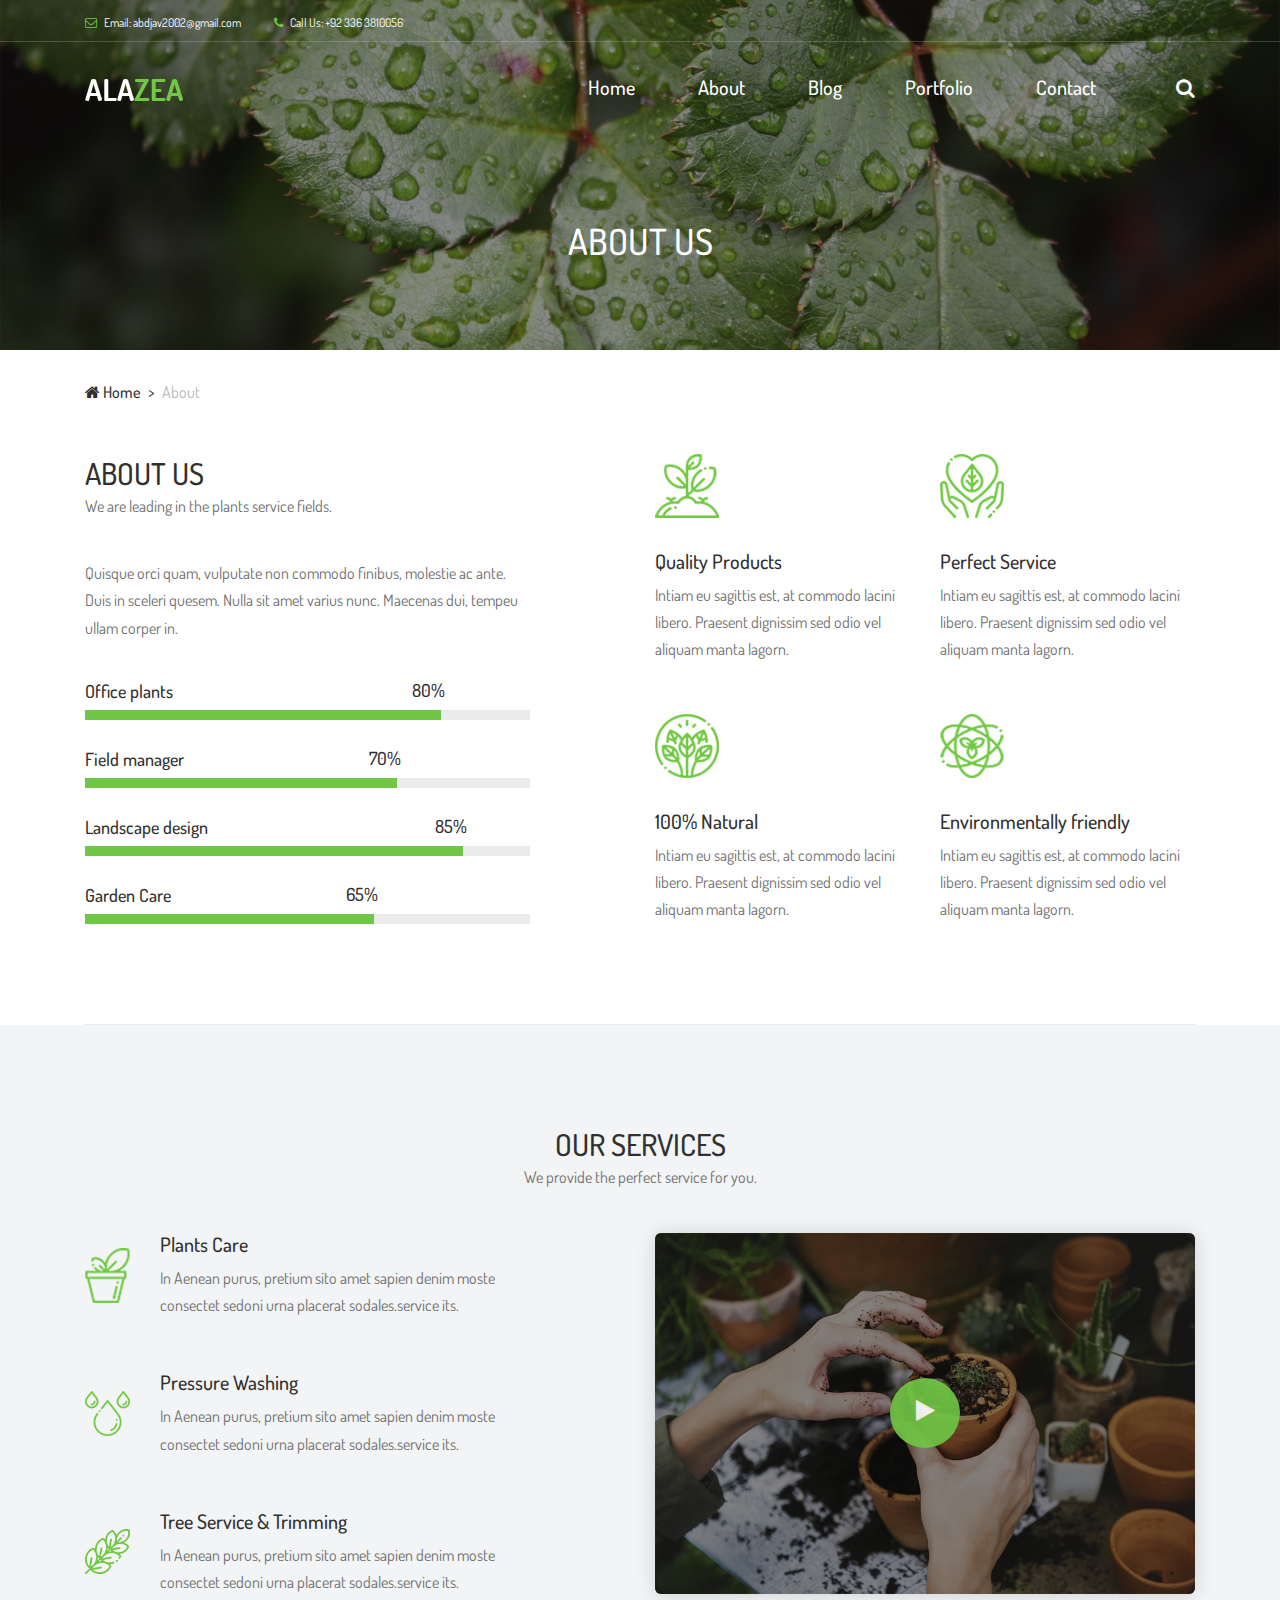
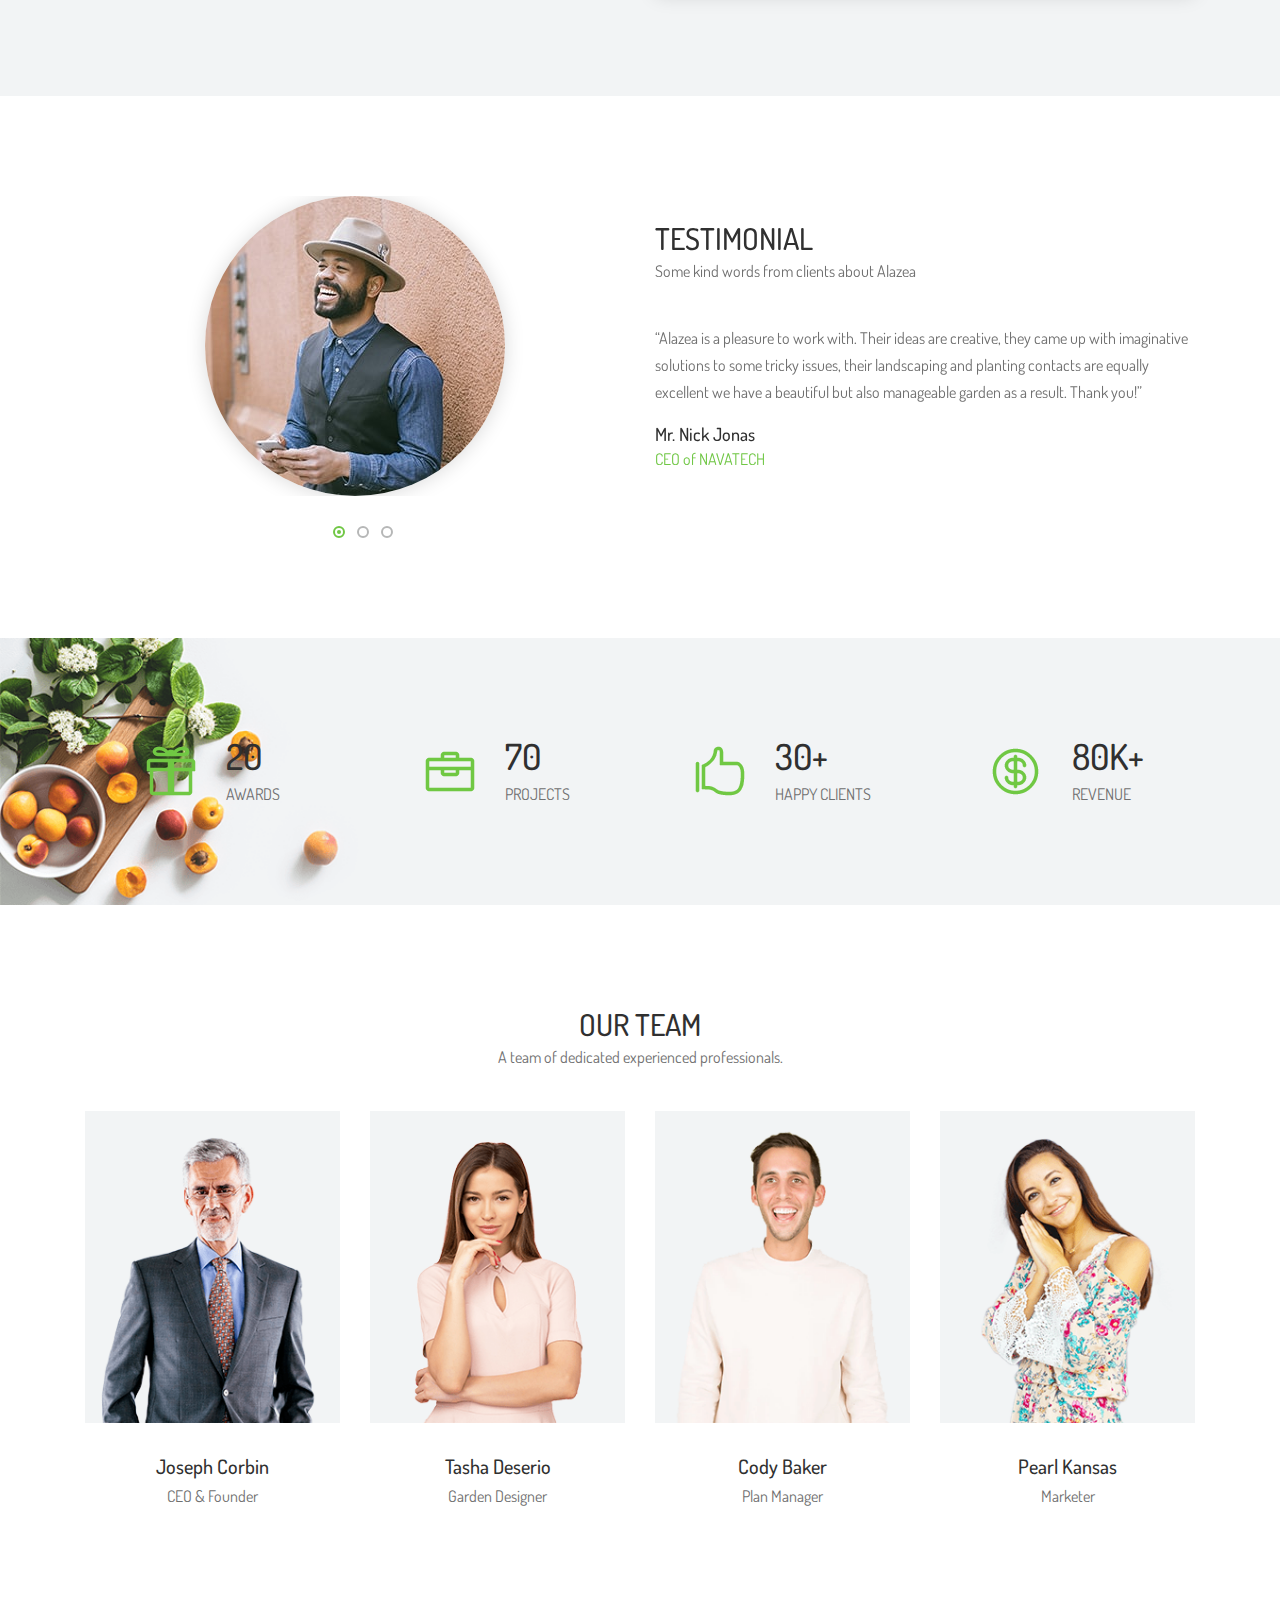
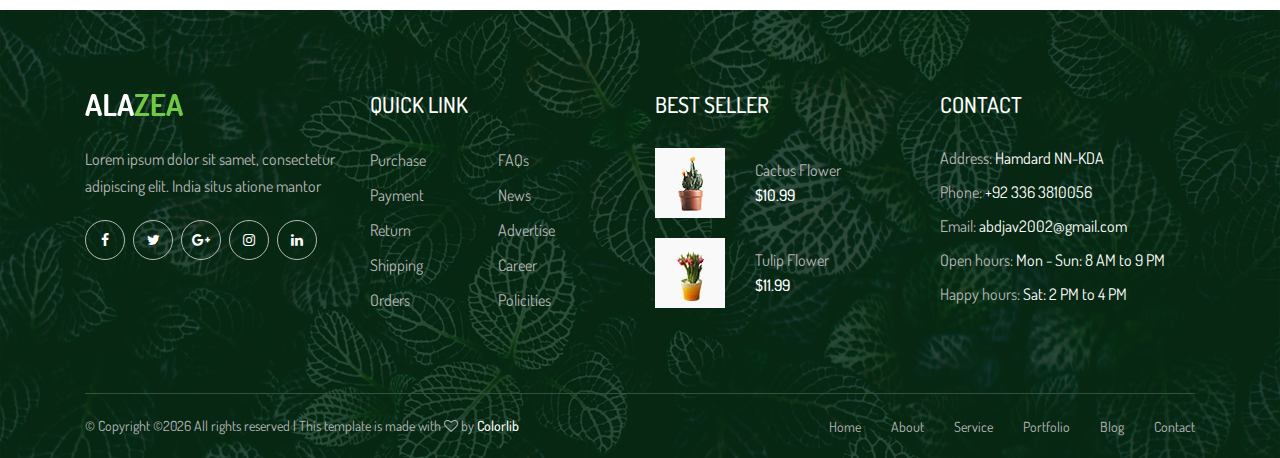
==== commit 7b624f01: "second" ====
--- a/about.html
+++ b/about.html
@@ -39,14 +39,14 @@
                         <div class="top-header-content d-flex align-items-center justify-content-between">
                             <!-- Top Header Content -->
                             <div class="top-header-meta">
-                                <a href="#" data-toggle="tooltip" data-placement="bottom" title="infodeercreative@gmail.com"><i class="fa fa-envelope-o" aria-hidden="true"></i> <span>Email: infodeercreative@gmail.com</span></a>
-                                <a href="#" data-toggle="tooltip" data-placement="bottom" title="+1 234 122 122"><i class="fa fa-phone" aria-hidden="true"></i> <span>Call Us: +1 234 122 122</span></a>
+                                <a href="#" data-toggle="tooltip" data-placement="bottom" title="abdjav2002@gmail.com"><i class="fa fa-envelope-o" aria-hidden="true"></i> <span>Email: abdjav2002@gmail.com</span></a>
+                                <a href="#" data-toggle="tooltip" data-placement="bottom" title="+92 336 3810056"><i class="fa fa-phone" aria-hidden="true"></i> <span>Call Us: +92 336 3810056</span></a>
                             </div>
 
                             <!-- Top Header Content -->
                             <div class="top-header-meta d-flex">
                                 <!-- Language Dropdown -->
-                                <div class="language-dropdown">
+                                <!-- <div class="language-dropdown">
                                     <div class="dropdown">
                                         <button class="btn btn-secondary dropdown-toggle mr-30" type="button" id="dropdownMenuButton" data-toggle="dropdown" aria-haspopup="true" aria-expanded="false">Language</button>
                                         <div class="dropdown-menu" aria-labelledby="dropdownMenuButton">
@@ -58,15 +58,15 @@
                                             <a class="dropdown-item" href="#">Latin</a>
                                         </div>
                                     </div>
-                                </div>
+                                </div> -->
                                 <!-- Login -->
-                                <div class="login">
+                                <!-- <div class="login">
                                     <a href="#"><i class="fa fa-user" aria-hidden="true"></i> <span>Login</span></a>
-                                </div>
+                                </div> -->
                                 <!-- Cart -->
-                                <div class="cart">
+                                <!-- <div class="cart">
                                     <a href="#"><i class="fa fa-shopping-cart" aria-hidden="true"></i> <span>Cart <span class="cart-quantity">(1)</span></span></a>
-                                </div>
+                                </div> -->
                             </div>
                         </div>
                     </div>
@@ -102,7 +102,7 @@
                                 <ul>
                                     <li><a href="index.html">Home</a></li>
                                     <li><a href="about.html">About</a></li>
-                                    <li><a href="#">Pages</a>
+                                    <!-- <li><a href="#">Pages</a>
                                         <ul class="dropdown">
                                             <li><a href="index.html">Home</a></li>
                                             <li><a href="about.html">About</a></li>
@@ -128,8 +128,9 @@
                                             </li>
                                             <li><a href="contact.html">Contact</a></li>
                                         </ul>
-                                    </li>
-                                    <li><a href="shop.html">Shop</a></li>
+                                    </li> -->
+                                    <!-- <li><a href="shop.html">Shop</a></li> -->
+                                    <li><a href="blog.html">Blog</a></li>
                                     <li><a href="portfolio.html">Portfolio</a></li>
                                     <li><a href="contact.html">Contact</a></li>
                                 </ul>
@@ -717,9 +718,9 @@
                             </div>
 
                             <div class="contact-information">
-                                <p><span>Address:</span> 505 Silk Rd, New York</p>
-                                <p><span>Phone:</span> +1 234 122 122</p>
-                                <p><span>Email:</span> info.deercreative@gmail.com</p>
+                                <p><span>Address:</span> Hamdard NN-KDA</p>
+                                <p><span>Phone:</span> +92 336 3810056</p>
+                                <p><span>Email:</span> abdjav2002@gmail.com</p>
                                 <p><span>Open hours:</span> Mon - Sun: 8 AM to 9 PM</p>
                                 <p><span>Happy hours:</span> Sat: 2 PM to 4 PM</p>
                             </div>
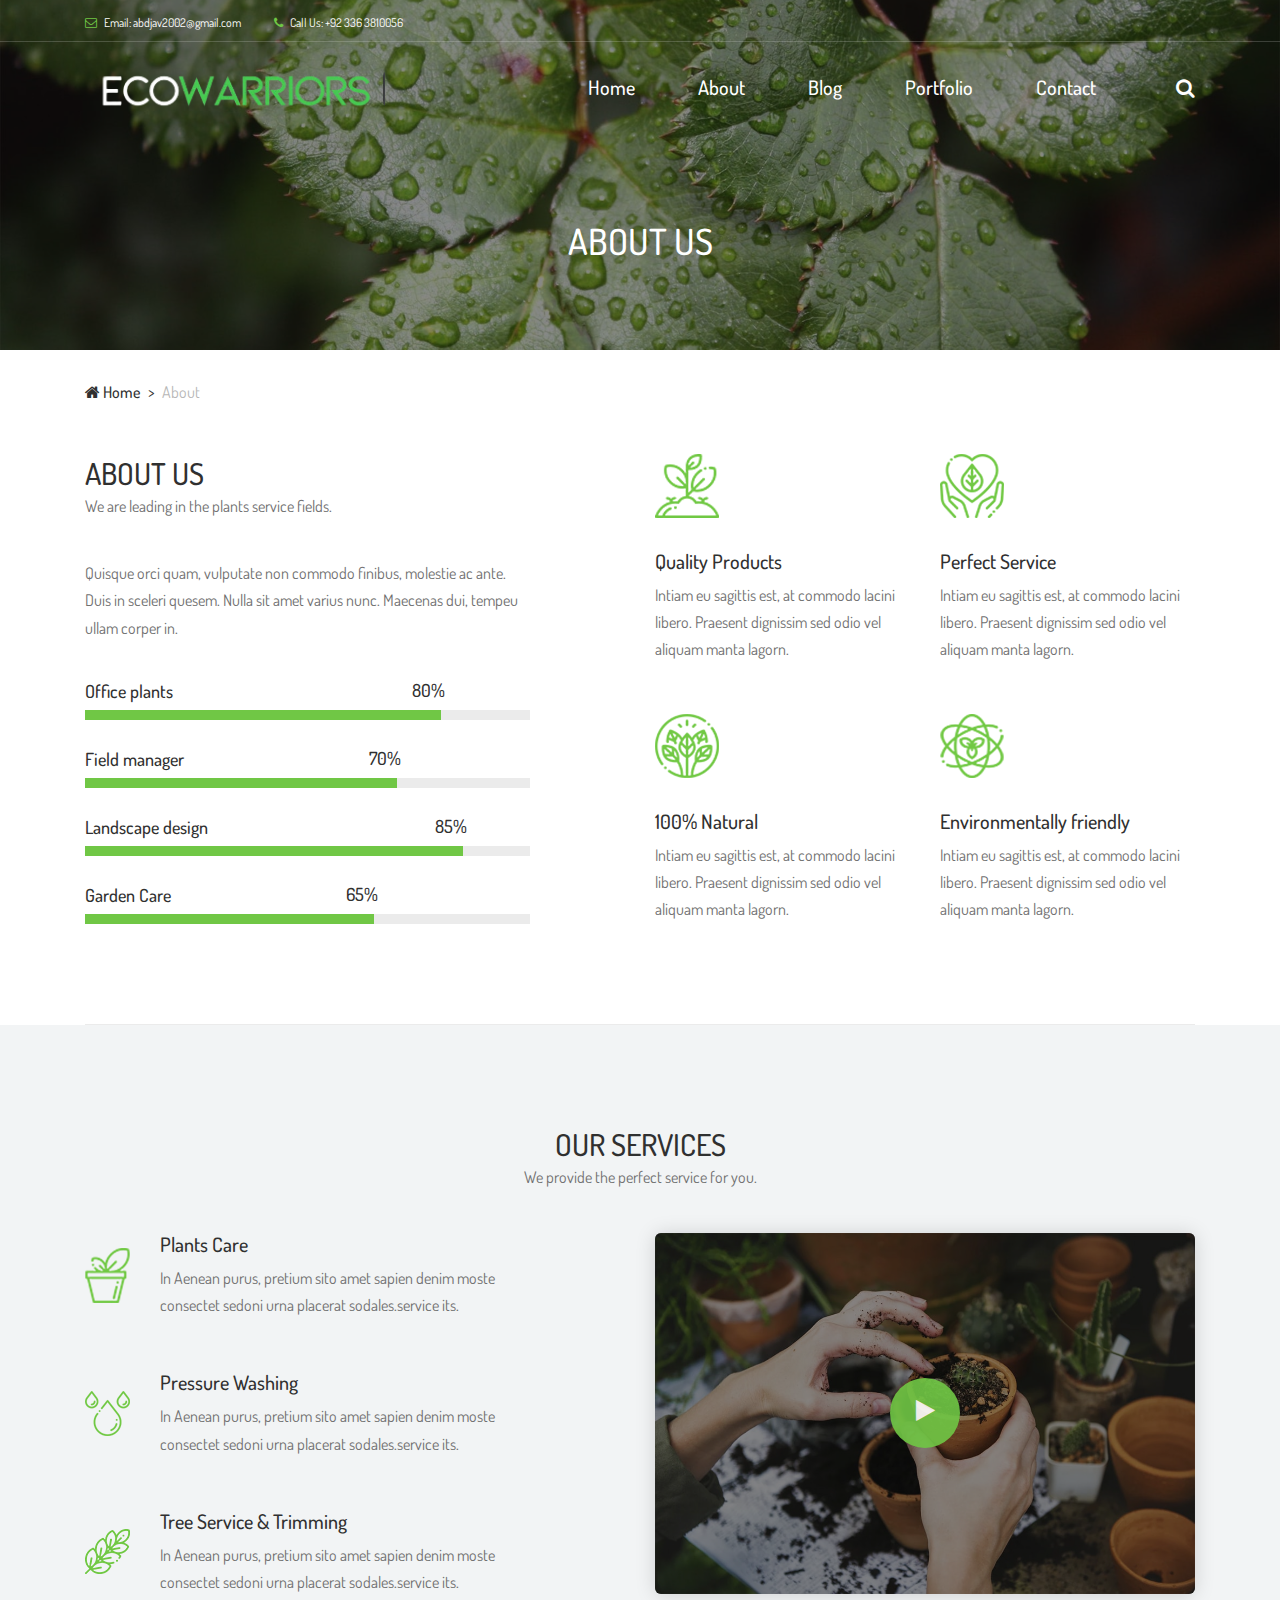
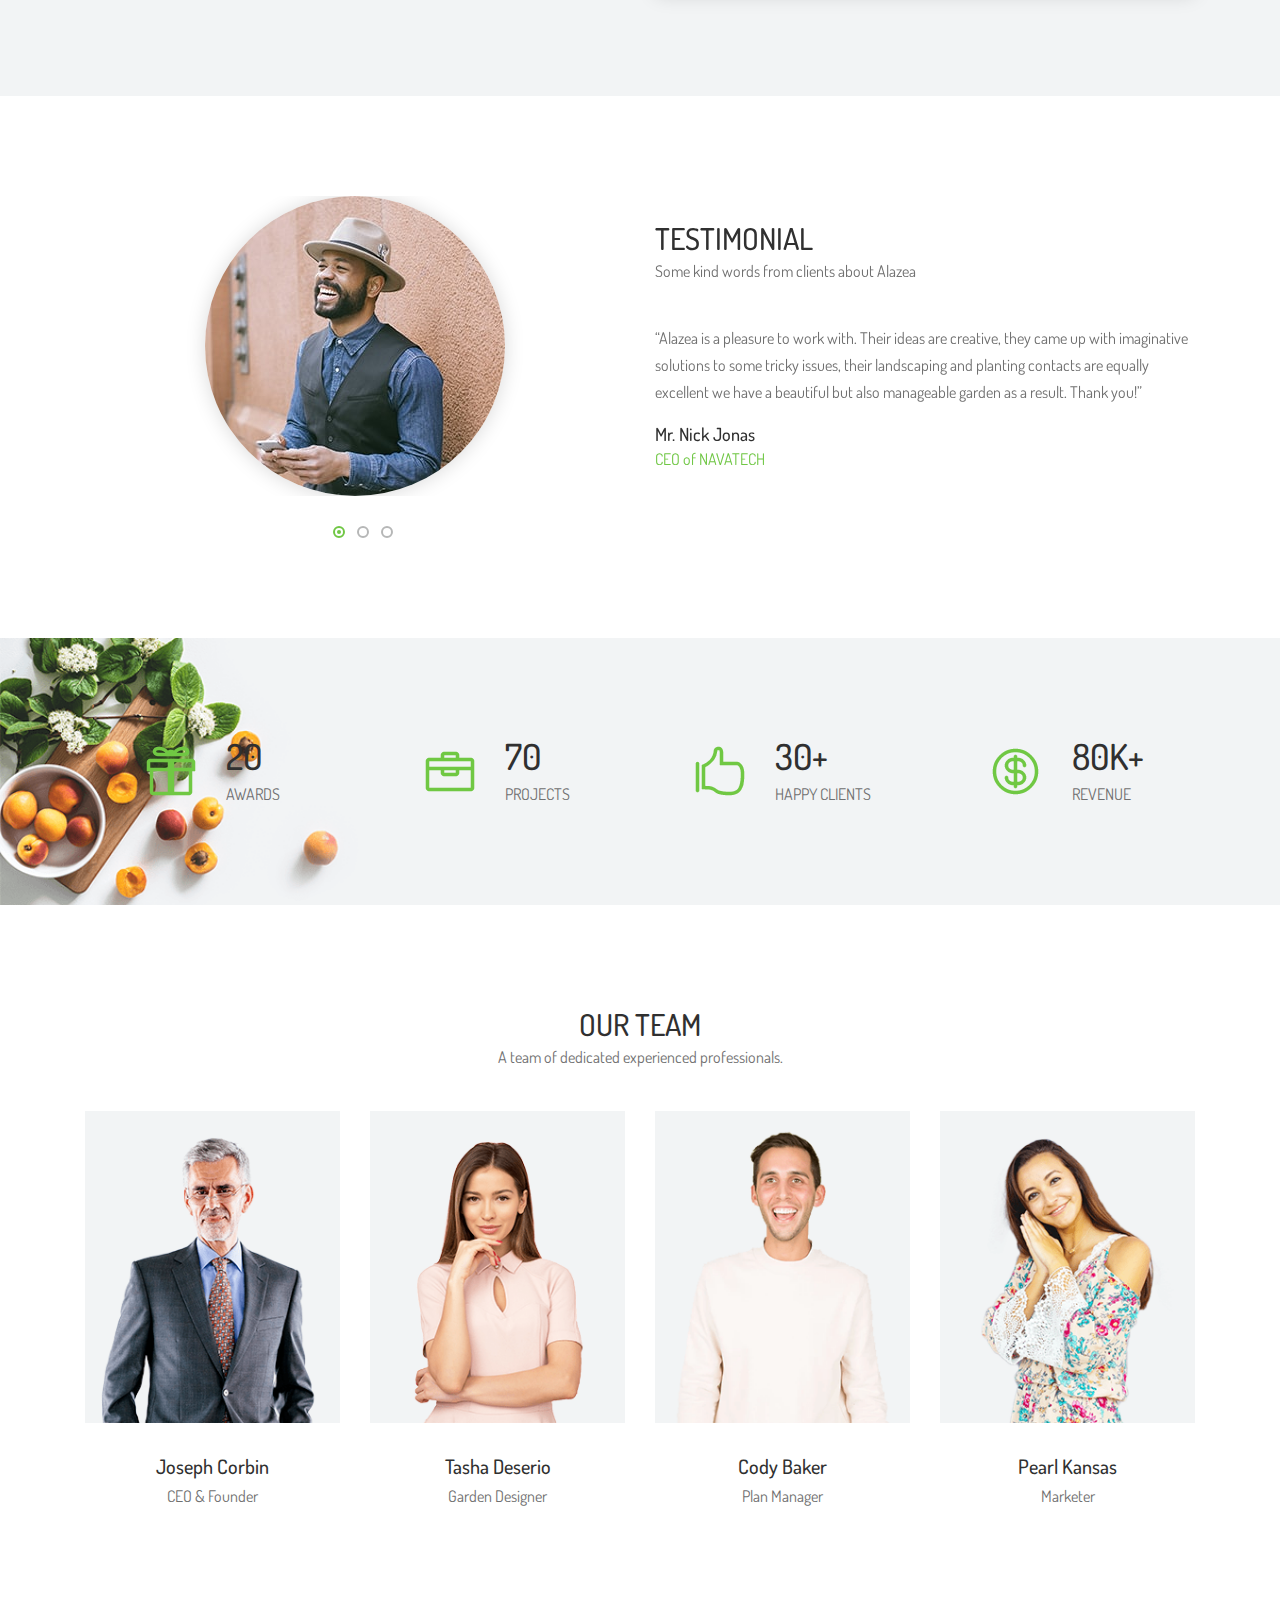
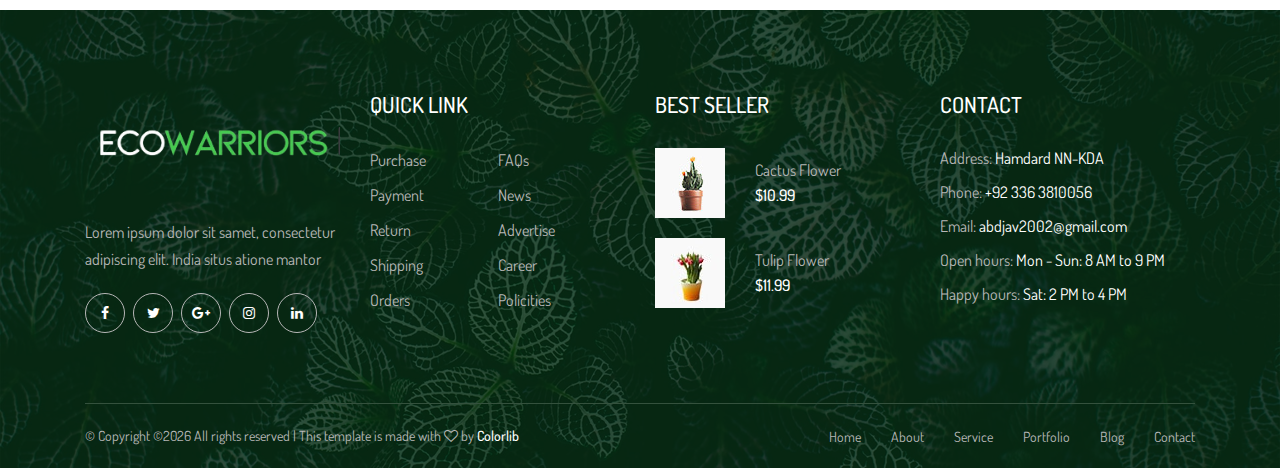
==== commit 951903c1: "fourth" ====
--- a/about.html
+++ b/about.html
@@ -82,7 +82,7 @@
                     <nav class="classy-navbar justify-content-between" id="alazeaNav">
 
                         <!-- Nav Brand -->
-                        <a href="index.html" class="nav-brand"><img src="img/core-img/logo.png" alt=""></a>
+                        <a href="index.html" class="nav-brand"><img src="img/core-img/logo.png" alt="" width="300px"></a>
 
                         <!-- Navbar Toggler -->
                         <div class="classy-navbar-toggler">
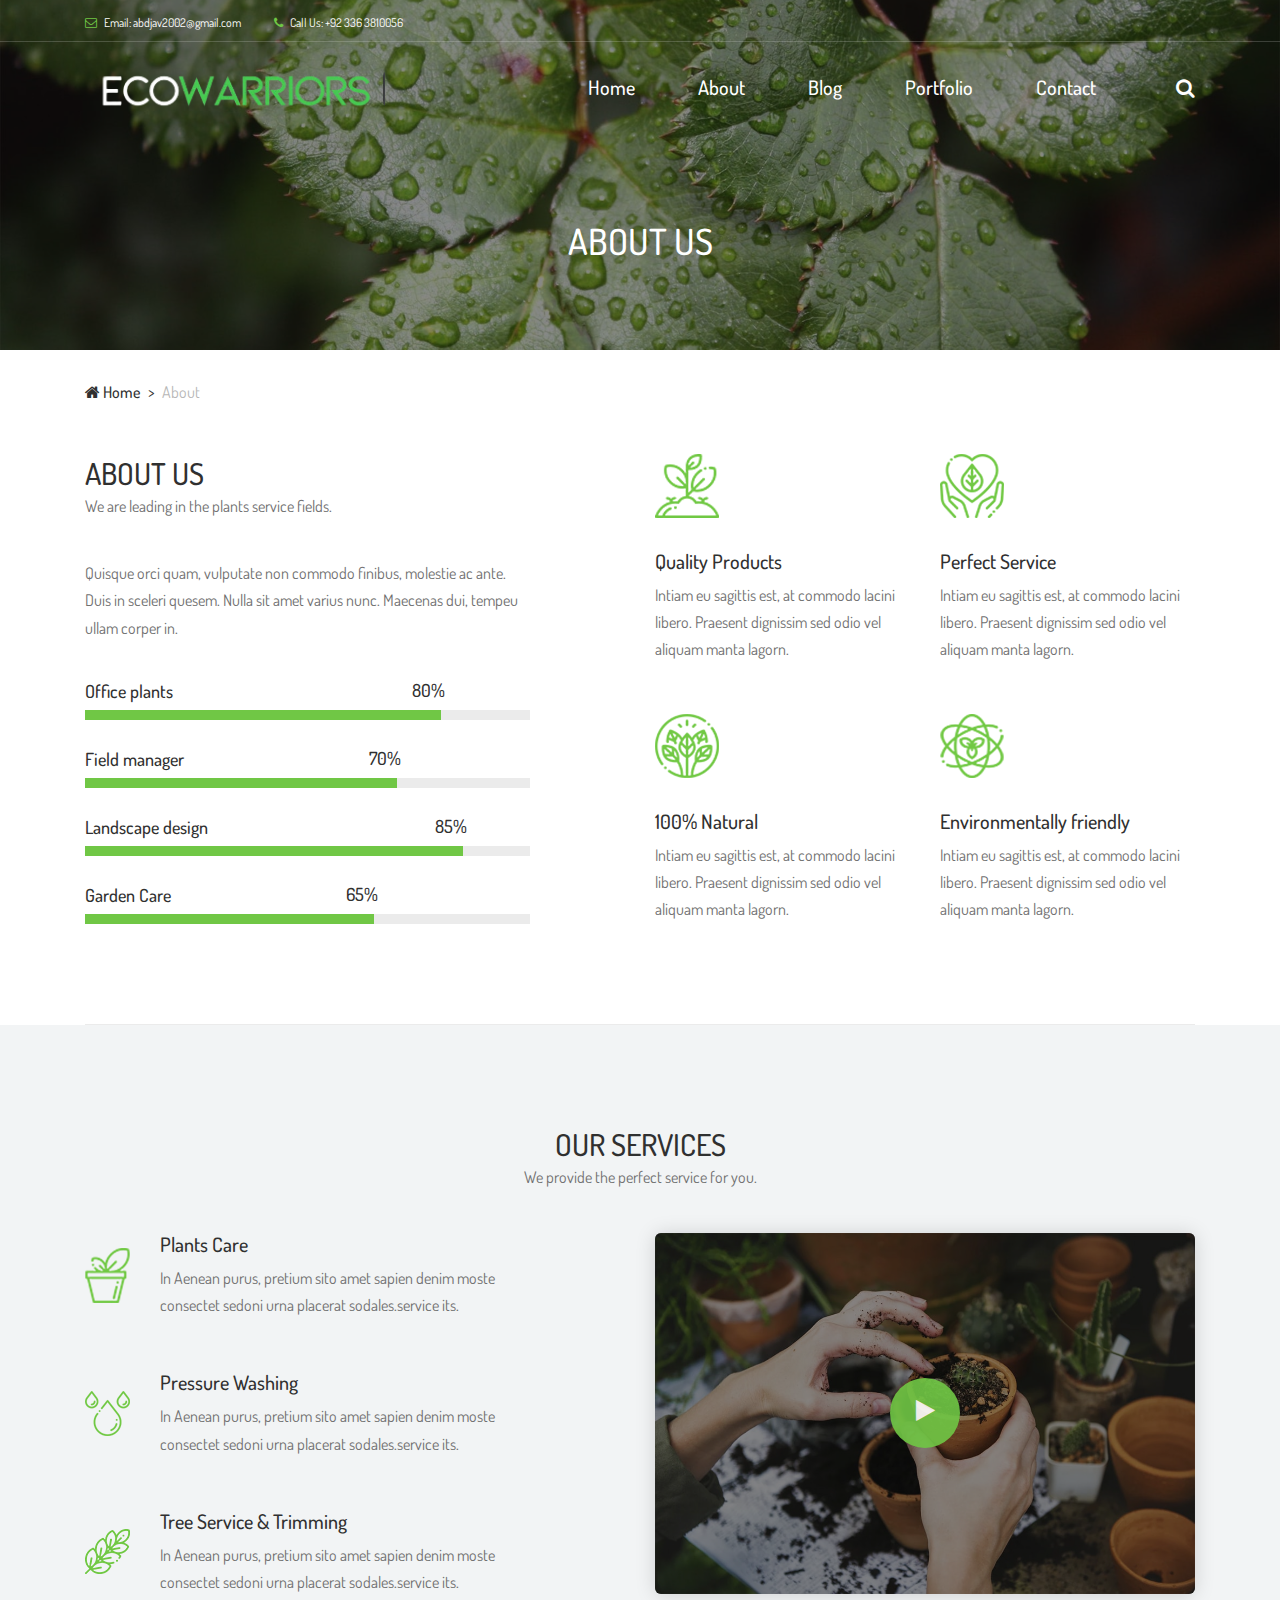
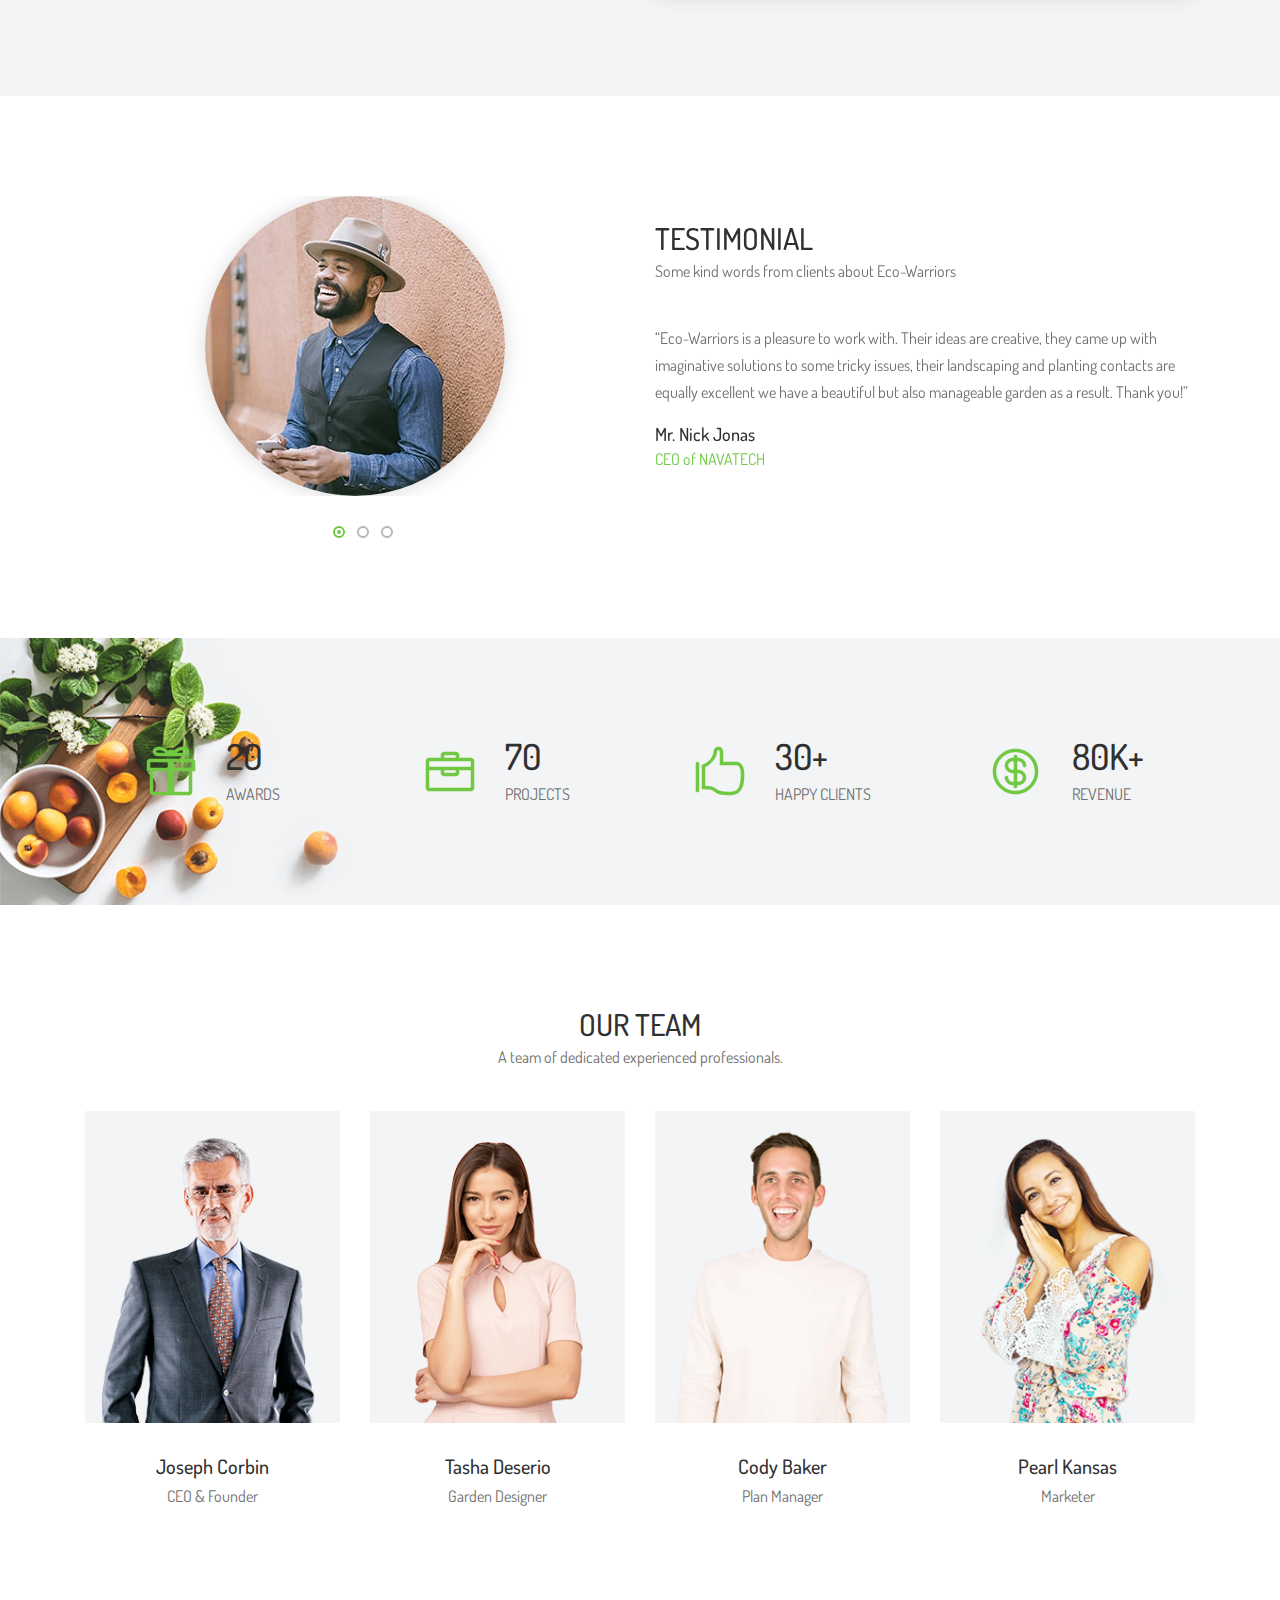
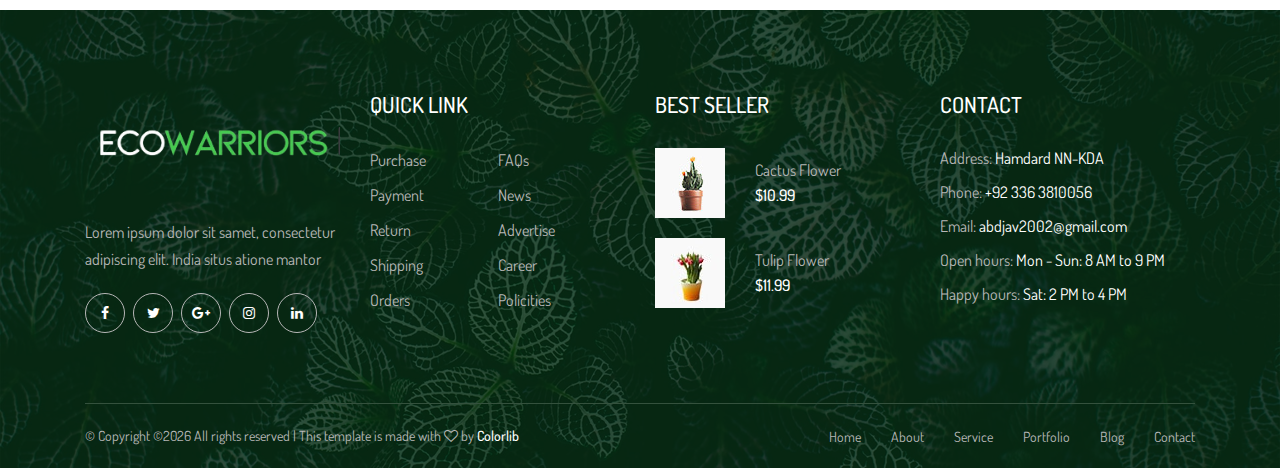
==== commit d3813051: "fifth" ====
--- a/about.html
+++ b/about.html
@@ -9,7 +9,7 @@
     <!-- The above 4 meta tags *must* come first in the head; any other head content must come *after* these tags -->
 
     <!-- Title -->
-    <title>Alazea - Gardening &amp; Landscaping HTML Template</title>
+    <title>Eco-Warriors - Gardening &amp; Landscaping HTML Template</title>
 
     <!-- Favicon -->
     <link rel="icon" href="img/core-img/favicon.ico">
@@ -75,11 +75,11 @@
         </div>
 
         <!-- ***** Navbar Area ***** -->
-        <div class="alazea-main-menu">
+        <div class="Eco-Warriors-main-menu">
             <div class="classy-nav-container breakpoint-off">
                 <div class="container">
                     <!-- Menu -->
-                    <nav class="classy-navbar justify-content-between" id="alazeaNav">
+                    <nav class="classy-navbar justify-content-between" id="Eco-WarriorsNav">
 
                         <!-- Nav Brand -->
                         <a href="index.html" class="nav-brand"><img src="img/core-img/logo.png" alt="" width="300px"></a>
@@ -195,7 +195,7 @@
                     <p>Quisque orci quam, vulputate non commodo finibus, molestie ac ante. Duis in sceleri quesem. Nulla sit amet varius nunc. Maecenas dui, tempeu ullam corper in.</p>
 
                     <!-- Progress Bar Content Area -->
-                    <div class="alazea-progress-bar mb-50">
+                    <div class="Eco-Warriors-progress-bar mb-50">
                         <!-- Single Progress Bar -->
                         <div class="single_progress_bar">
                             <p>Office plants</p>
@@ -243,7 +243,7 @@
                 </div>
 
                 <div class="col-12 col-lg-6">
-                    <div class="alazea-benefits-area">
+                    <div class="Eco-Warriors-benefits-area">
                         <div class="row">
                             <!-- Single Benefits Area -->
                             <div class="col-12 col-sm-6">
@@ -311,7 +311,7 @@
 
             <div class="row align-items-center justify-content-between">
                 <div class="col-12 col-lg-5">
-                    <div class="alazea-service-area mb-100">
+                    <div class="Eco-Warriors-service-area mb-100">
 
                         <!-- Single Service Area -->
                         <div class="single-service-area d-flex align-items-center">
@@ -356,7 +356,7 @@
                 </div>
 
                 <div class="col-12 col-lg-6">
-                    <div class="alazea-video-area bg-overlay mb-100">
+                    <div class="Eco-Warriors-video-area bg-overlay mb-100">
                         <img src="img/bg-img/23.jpg" alt="">
                         <a href="http://www.youtube.com/watch?v=7HKoqNJtMTQ" class="video-icon">
                             <i class="fa fa-play" aria-hidden="true"></i>
@@ -388,9 +388,9 @@
                                         <!-- Section Heading -->
                                         <div class="section-heading">
                                             <h2>TESTIMONIAL</h2>
-                                            <p>Some kind words from clients about Alazea</p>
+                                            <p>Some kind words from clients about Eco-Warriors</p>
                                         </div>
-                                        <p>“Alazea is a pleasure to work with. Their ideas are creative, they came up with imaginative solutions to some tricky issues, their landscaping and planting contacts are equally excellent we have a beautiful but also manageable garden as a result. Thank you!”</p>
+                                        <p>“Eco-Warriors is a pleasure to work with. Their ideas are creative, they came up with imaginative solutions to some tricky issues, their landscaping and planting contacts are equally excellent we have a beautiful but also manageable garden as a result. Thank you!”</p>
                                         <div class="testimonial-author-info">
                                             <h6>Mr. Nick Jonas</h6>
                                             <p>CEO of NAVATECH</p>
@@ -413,9 +413,9 @@
                                         <!-- Section Heading -->
                                         <div class="section-heading">
                                             <h2>TESTIMONIAL</h2>
-                                            <p>Some kind words from clients about Alazea</p>
+                                            <p>Some kind words from clients about Eco-Warriors</p>
                                         </div>
-                                        <p>“Alazea is a pleasure to work with. Their ideas are creative, they came up with imaginative solutions to some tricky issues, their landscaping and planting contacts are equally excellent we have a beautiful but also manageable garden as a result. Thank you!”</p>
+                                        <p>“Eco-Warriors is a pleasure to work with. Their ideas are creative, they came up with imaginative solutions to some tricky issues, their landscaping and planting contacts are equally excellent we have a beautiful but also manageable garden as a result. Thank you!”</p>
                                         <div class="testimonial-author-info">
                                             <h6>Mr. Nazrul Islam</h6>
                                             <p>CEO of NAVATECH</p>
@@ -438,9 +438,9 @@
                                         <!-- Section Heading -->
                                         <div class="section-heading">
                                             <h2>TESTIMONIAL</h2>
-                                            <p>Some kind words from clients about Alazea</p>
+                                            <p>Some kind words from clients about Eco-Warriors</p>
                                         </div>
-                                        <p>“Alazea is a pleasure to work with. Their ideas are creative, they came up with imaginative solutions to some tricky issues, their landscaping and planting contacts are equally excellent we have a beautiful but also manageable garden as a result. Thank you!”</p>
+                                        <p>“Eco-Warriors is a pleasure to work with. Their ideas are creative, they came up with imaginative solutions to some tricky issues, their landscaping and planting contacts are equally excellent we have a beautiful but also manageable garden as a result. Thank you!”</p>
                                         <div class="testimonial-author-info">
                                             <h6>Mr. Jonas Nick</h6>
                                             <p>CEO of NAVATECH</p>
--- a/style.css
+++ b/style.css
@@ -1,9 +1,9 @@
 /* [Master Stylesheet] */
 /*
-Template Name: Alazea - Gardening &amp; Landscaping HTML Template
+Template Name: Eco-Warriors - Gardening &amp; Landscaping HTML Template
 Template Author: Colorlib
 Template Author URI: http://colorlib.com
-Text Domain: Alazea, Gardening & Landscaping
+Text Domain: Eco-Warriors, Gardening & Landscaping
 Version: - v1.0
 */
 /* :: 1.0 Import Fonts */
@@ -275,8 +275,8 @@
   #scrollUp:hover {
     background-color: #303030; }
 
-/* :: 3.8.0 alazea Button */
-.alazea-btn {
+/* :: 3.8.0 Eco-Warriors Button */
+.Eco-Warriors-btn {
   -webkit-transition-duration: 400ms;
   transition-duration: 400ms;
   position: relative;
@@ -293,7 +293,7 @@
   line-height: 42px;
   text-transform: uppercase;
   font-weight: 600; }
-  .alazea-btn.active, .alazea-btn:hover, .alazea-btn:focus {
+  .Eco-Warriors-btn.active, .Eco-Warriors-btn:hover, .Eco-Warriors-btn:focus {
     font-size: 16px;
     color: #70c745;
     font-weight: 600;
@@ -387,94 +387,94 @@
           position: absolute; }
         .header-area .top-header-area .top-header-content .top-header-meta .cart a {
           margin-right: 0; }
-  .header-area .alazea-main-menu {
+  .header-area .Eco-Warriors-main-menu {
     position: relative;
     z-index: 1;
     -webkit-transition-duration: 200ms;
     transition-duration: 200ms; }
     @media only screen and (min-width: 768px) and (max-width: 991px) {
-      .header-area .alazea-main-menu .classy-navbar .classy-menu {
+      .header-area .Eco-Warriors-main-menu .classy-navbar .classy-menu {
         background-color: #111111; } }
     @media only screen and (max-width: 767px) {
-      .header-area .alazea-main-menu .classy-navbar .classy-menu {
+      .header-area .Eco-Warriors-main-menu .classy-navbar .classy-menu {
         background-color: #111111; } }
-    .header-area .alazea-main-menu .classy-nav-container {
+    .header-area .Eco-Warriors-main-menu .classy-nav-container {
       background-color: transparent; }
-    .header-area .alazea-main-menu .classy-navbar {
+    .header-area .Eco-Warriors-main-menu .classy-navbar {
       height: 90px;
       padding: 0; }
-      .header-area .alazea-main-menu .classy-navbar .nav-brand {
+      .header-area .Eco-Warriors-main-menu .classy-navbar .nav-brand {
         line-height: 1; }
       @media only screen and (max-width: 767px) {
-        .header-area .alazea-main-menu .classy-navbar {
+        .header-area .Eco-Warriors-main-menu .classy-navbar {
           height: 70px; } }
-    .header-area .alazea-main-menu .classynav ul li a {
+    .header-area .Eco-Warriors-main-menu .classynav ul li a {
       padding: 0 30px;
       font-weight: 500;
       text-transform: capitalize;
       font-size: 20px;
       color: #ffffff; }
       @media only screen and (min-width: 992px) and (max-width: 1199px) {
-        .header-area .alazea-main-menu .classynav ul li a {
+        .header-area .Eco-Warriors-main-menu .classynav ul li a {
           font-size: 18px;
           padding: 0 20px; } }
       @media only screen and (min-width: 768px) and (max-width: 991px) {
-        .header-area .alazea-main-menu .classynav ul li a {
+        .header-area .Eco-Warriors-main-menu .classynav ul li a {
           background-color: #111111;
           font-size: 16px;
           color: #ffffff;
           border-bottom: none; } }
       @media only screen and (max-width: 767px) {
-        .header-area .alazea-main-menu .classynav ul li a {
+        .header-area .Eco-Warriors-main-menu .classynav ul li a {
           background-color: #111111;
           font-size: 16px;
           color: #ffffff;
           border-bottom: none; } }
-      .header-area .alazea-main-menu .classynav ul li a:hover, .header-area .alazea-main-menu .classynav ul li a:focus {
+      .header-area .Eco-Warriors-main-menu .classynav ul li a:hover, .header-area .Eco-Warriors-main-menu .classynav ul li a:focus {
         color: #70c745; }
-      .header-area .alazea-main-menu .classynav ul li a::after {
+      .header-area .Eco-Warriors-main-menu .classynav ul li a::after {
         color: #ffffff; }
-    .header-area .alazea-main-menu .classynav ul li ul li a {
+    .header-area .Eco-Warriors-main-menu .classynav ul li ul li a {
       padding: 0 20px;
       color: #303030;
       font-size: 14px;
       border-bottom: none; }
-      .header-area .alazea-main-menu .classynav ul li ul li a::after {
+      .header-area .Eco-Warriors-main-menu .classynav ul li ul li a::after {
         color: #303030; }
         @media only screen and (min-width: 768px) and (max-width: 991px) {
-          .header-area .alazea-main-menu .classynav ul li ul li a::after {
+          .header-area .Eco-Warriors-main-menu .classynav ul li ul li a::after {
             color: #ffffff; } }
         @media only screen and (max-width: 767px) {
-          .header-area .alazea-main-menu .classynav ul li ul li a::after {
+          .header-area .Eco-Warriors-main-menu .classynav ul li ul li a::after {
             color: #ffffff; } }
       @media only screen and (min-width: 768px) and (max-width: 991px) {
-        .header-area .alazea-main-menu .classynav ul li ul li a {
+        .header-area .Eco-Warriors-main-menu .classynav ul li ul li a {
           padding: 0 45px;
           color: #ffffff; } }
       @media only screen and (max-width: 767px) {
-        .header-area .alazea-main-menu .classynav ul li ul li a {
+        .header-area .Eco-Warriors-main-menu .classynav ul li ul li a {
           padding: 0 45px;
           color: #ffffff; } }
     @media only screen and (min-width: 768px) and (max-width: 991px) {
-      .header-area .alazea-main-menu .classy-navbar-toggler .navbarToggler span {
+      .header-area .Eco-Warriors-main-menu .classy-navbar-toggler .navbarToggler span {
         background-color: #ffffff; } }
     @media only screen and (max-width: 767px) {
-      .header-area .alazea-main-menu .classy-navbar-toggler .navbarToggler span {
+      .header-area .Eco-Warriors-main-menu .classy-navbar-toggler .navbarToggler span {
         background-color: #ffffff; } }
     @media only screen and (min-width: 768px) and (max-width: 991px) {
-      .header-area .alazea-main-menu .classycloseIcon .cross-wrap span {
+      .header-area .Eco-Warriors-main-menu .classycloseIcon .cross-wrap span {
         background: #ffffff; } }
     @media only screen and (max-width: 767px) {
-      .header-area .alazea-main-menu .classycloseIcon .cross-wrap span {
+      .header-area .Eco-Warriors-main-menu .classycloseIcon .cross-wrap span {
         background: #ffffff; } }
-    .header-area .alazea-main-menu .search-form {
+    .header-area .Eco-Warriors-main-menu .search-form {
       position: relative;
       z-index: 1;
       opacity: 0;
       visibility: hidden;
       -webkit-transition-duration: 500ms;
       transition-duration: 500ms; }
-      .header-area .alazea-main-menu .search-form form {
+      .header-area .Eco-Warriors-main-menu .search-form form {
         -webkit-transition-duration: 500ms;
         transition-duration: 500ms;
         position: absolute;
@@ -487,10 +487,10 @@
         padding: 30px;
         box-shadow: 0 3px 40px 0 rgba(0, 0, 0, 0.15); }
         @media only screen and (max-width: 767px) {
-          .header-area .alazea-main-menu .search-form form {
+          .header-area .Eco-Warriors-main-menu .search-form form {
             width: 290px;
             padding: 20px; } }
-        .header-area .alazea-main-menu .search-form form input {
+        .header-area .Eco-Warriors-main-menu .search-form form input {
           width: 100%;
           height: 45px;
           border: 1px solid #ebebeb;
@@ -498,9 +498,9 @@
           border-radius: 5px;
           font-size: 14px; }
           @media only screen and (max-width: 767px) {
-            .header-area .alazea-main-menu .search-form form input {
+            .header-area .Eco-Warriors-main-menu .search-form form input {
               padding: 0 15px; } }
-      .header-area .alazea-main-menu .search-form .closeIcon {
+      .header-area .Eco-Warriors-main-menu .search-form .closeIcon {
         -webkit-transition-duration: 500ms;
         transition-duration: 500ms;
         position: absolute;
@@ -509,16 +509,16 @@
         z-index: 200;
         cursor: pointer;
         color: #707070; }
-        .header-area .alazea-main-menu .search-form .closeIcon:hover {
+        .header-area .Eco-Warriors-main-menu .search-form .closeIcon:hover {
           color: #70c745; }
         @media only screen and (max-width: 767px) {
-          .header-area .alazea-main-menu .search-form .closeIcon {
+          .header-area .Eco-Warriors-main-menu .search-form .closeIcon {
             top: 31px;
             right: 35px; } }
-      .header-area .alazea-main-menu .search-form.active {
+      .header-area .Eco-Warriors-main-menu .search-form.active {
         opacity: 1;
         visibility: visible; }
-  .header-area .is-sticky .alazea-main-menu {
+  .header-area .is-sticky .Eco-Warriors-main-menu {
     background-color: #111111;
     position: fixed;
     width: 100%;
@@ -1504,17 +1504,17 @@
     background-color: #ebebeb;
     margin-top: 50px; }
 
-.alazea-progress-bar {
+.Eco-Warriors-progress-bar {
   position: relative;
   z-index: 1;
   margin-top: 40px; }
-  .alazea-progress-bar .single_progress_bar {
+  .Eco-Warriors-progress-bar .single_progress_bar {
     position: relative;
     z-index: 1;
     margin-bottom: 30px; }
-    .alazea-progress-bar .single_progress_bar:last-child {
+    .Eco-Warriors-progress-bar .single_progress_bar:last-child {
       margin-bottom: 0; }
-    .alazea-progress-bar .single_progress_bar p {
+    .Eco-Warriors-progress-bar .single_progress_bar p {
       font-weight: 500;
       line-height: 1;
       font-size: 18px;
@@ -1577,18 +1577,18 @@
   .single-service-area .service-content p {
     margin-bottom: 0; }
 
-.alazea-video-area {
+.Eco-Warriors-video-area {
   position: relative;
   z-index: 1;
   border-radius: 6px;
   box-shadow: 0 1px 20px 0 rgba(0, 0, 0, 0.15); }
-  .alazea-video-area.bg-overlay:after {
+  .Eco-Warriors-video-area.bg-overlay:after {
     border-radius: 6px; }
-  .alazea-video-area img {
+  .Eco-Warriors-video-area img {
     position: relative;
     z-index: -21;
     border-radius: 6px; }
-  .alazea-video-area .video-icon {
+  .Eco-Warriors-video-area .video-icon {
     -webkit-transition-duration: 500ms;
     transition-duration: 500ms;
     width: 70px;
@@ -1605,10 +1605,10 @@
     text-align: center;
     cursor: pointer;
     opacity: 0.9; }
-    .alazea-video-area .video-icon i {
+    .Eco-Warriors-video-area .video-icon i {
       color: #ffffff;
       font-size: 24px; }
-    .alazea-video-area .video-icon:hover {
+    .Eco-Warriors-video-area .video-icon:hover {
       opacity: 1;
       box-shadow: 0 5px 30px 0 rgba(0, 0, 0, 0.15); }
 
@@ -1649,12 +1649,12 @@
     visibility: visible; }
 
 /* :: 15.0 Portfolio Area CSS */
-.alazea-portfolio-filter {
+.Eco-Warriors-portfolio-filter {
   position: relative;
   z-index: 1;
   text-align: center;
   margin-bottom: 30px; }
-  .alazea-portfolio-filter .btn {
+  .Eco-Warriors-portfolio-filter .btn {
     -webkit-transition-duration: 300ms;
     transition-duration: 300ms;
     padding: 0;
@@ -1664,17 +1664,17 @@
     background-color: transparent;
     padding: 0 20px; }
     @media only screen and (max-width: 767px) {
-      .alazea-portfolio-filter .btn {
+      .Eco-Warriors-portfolio-filter .btn {
         font-size: 16px;
         padding: 0 5px; } }
-    .alazea-portfolio-filter .btn:hover, .alazea-portfolio-filter .btn:focus {
+    .Eco-Warriors-portfolio-filter .btn:hover, .Eco-Warriors-portfolio-filter .btn:focus {
       color: #70c745;
       box-shadow: none; }
 
-.alazea-portfolio.row {
+.Eco-Warriors-portfolio.row {
   margin-right: -10px;
   margin-left: -10px; }
-.alazea-portfolio .col-12 {
+.Eco-Warriors-portfolio .col-12 {
   padding-left: 10px;
   padding-right: 10px; }
 
